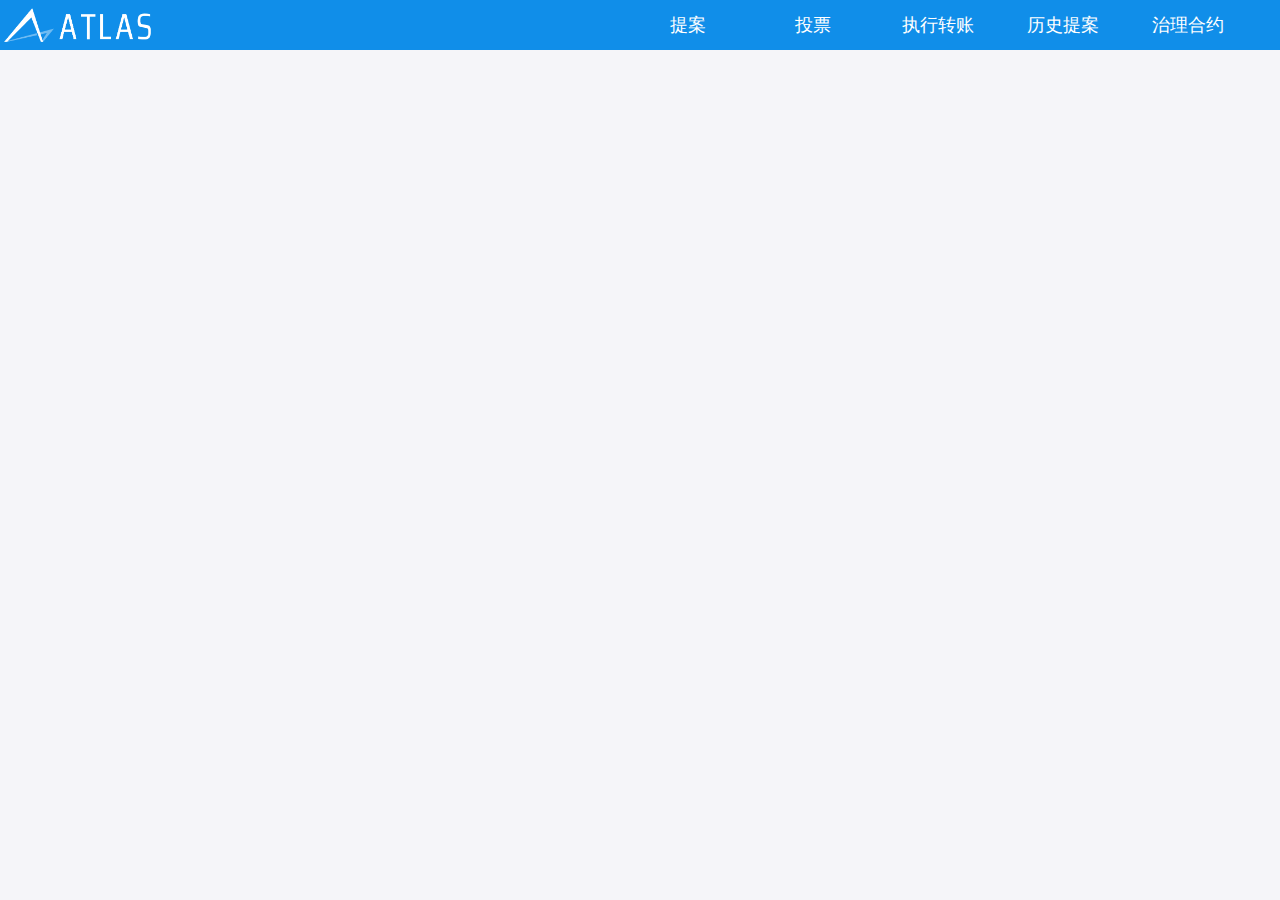
==== governance/index.html @ b4df7dbe "url" ====
<!doctype html><html lang="en"><head><meta charset="utf-8"/><link rel="shortcut icon" href="./favicon.ico"/><meta name="viewport" content="width=device-width,initial-scale=1"/><meta name="theme-color" content="#000000"/><meta name="description" content="Web site created using create-react-app"/><link rel="apple-touch-icon" href="logo192.png"/><link rel="manifest" href="./manifest.json"/><title>React App</title><link href="./static/css/2.99531e7f.chunk.css" rel="stylesheet"><link href="./static/css/main.b2a8b7c0.chunk.css" rel="stylesheet"></head><body><noscript>You need to enable JavaScript to run this app.</noscript><div id="root"></div><script>!function(f){function e(e){for(var r,n,t=e[0],o=e[1],u=e[2],l=0,a=[];l<t.length;l++)n=t[l],Object.prototype.hasOwnProperty.call(c,n)&&c[n]&&a.push(c[n][0]),c[n]=0;for(r in o)Object.prototype.hasOwnProperty.call(o,r)&&(f[r]=o[r]);for(s&&s(e);a.length;)a.shift()();return p.push.apply(p,u||[]),i()}function i(){for(var e,r=0;r<p.length;r++){for(var n=p[r],t=!0,o=1;o<n.length;o++){var u=n[o];0!==c[u]&&(t=!1)}t&&(p.splice(r--,1),e=l(l.s=n[0]))}return e}var n={},c={1:0},p=[];function l(e){if(n[e])return n[e].exports;var r=n[e]={i:e,l:!1,exports:{}};return f[e].call(r.exports,r,r.exports,l),r.l=!0,r.exports}l.m=f,l.c=n,l.d=function(e,r,n){l.o(e,r)||Object.defineProperty(e,r,{enumerable:!0,get:n})},l.r=function(e){"undefined"!=typeof Symbol&&Symbol.toStringTag&&Object.defineProperty(e,Symbol.toStringTag,{value:"Module"}),Object.defineProperty(e,"__esModule",{value:!0})},l.t=function(r,e){if(1&e&&(r=l(r)),8&e)return r;if(4&e&&"object"==typeof r&&r&&r.__esModule)return r;var n=Object.create(null);if(l.r(n),Object.defineProperty(n,"default",{enumerable:!0,value:r}),2&e&&"string"!=typeof r)for(var t in r)l.d(n,t,function(e){return r[e]}.bind(null,t));return n},l.n=function(e){var r=e&&e.__esModule?function(){return e.default}:function(){return e};return l.d(r,"a",r),r},l.o=function(e,r){return Object.prototype.hasOwnProperty.call(e,r)},l.p="./";var r=window.webpackJsonpgovernance=window.webpackJsonpgovernance||[],t=r.push.bind(r);r.push=e,r=r.slice();for(var o=0;o<r.length;o++)e(r[o]);var s=t;i()}([])</script><script src="./static/js/2.18b69b4b.chunk.js"></script><script src="./static/js/main.002629f0.chunk.js"></script></body></html>
---- governance/static/css/2.99531e7f.chunk.css ----
/*! normalize.css v7.0.0 | MIT License | github.com/necolas/normalize.css */html{line-height:1.15;-ms-text-size-adjust:100%;-webkit-text-size-adjust:100%}body{margin:0}article,aside,footer,header,nav,section{display:block}h1{font-size:2em;margin:.67em 0}figcaption,figure,main{display:block}figure{margin:1em 40px}hr{box-sizing:content-box;height:0;overflow:visible}pre{font-family:monospace,monospace;font-size:1em}a{background-color:transparent;-webkit-text-decoration-skip:objects}abbr[title]{border-bottom:none;text-decoration:underline;-webkit-text-decoration:underline dotted;text-decoration:underline dotted}b,strong{font-weight:inherit;font-weight:bolder}code,kbd,samp{font-family:monospace,monospace;font-size:1em}dfn{font-style:italic}mark{background-color:#ff0;color:#000}small{font-size:80%}sub,sup{font-size:75%;line-height:0;position:relative;vertical-align:baseline}sub{bottom:-.25em}sup{top:-.5em}audio,video{display:inline-block}audio:not([controls]){display:none;height:0}img{border-style:none}svg:not(:root){overflow:hidden}button,input,optgroup,select,textarea{font-family:sans-serif;font-size:100%;line-height:1.15;margin:0}button,input{overflow:visible}button,select{text-transform:none}[type=reset],[type=submit],button,html [type=button]{-webkit-appearance:button}[type=button]::-moz-focus-inner,[type=reset]::-moz-focus-inner,[type=submit]::-moz-focus-inner,button::-moz-focus-inner{border-style:none;padding:0}[type=button]:-moz-focusring,[type=reset]:-moz-focusring,[type=submit]:-moz-focusring,button:-moz-focusring{outline:1px dotted ButtonText}fieldset{padding:.35em .75em .625em}legend{box-sizing:border-box;color:inherit;display:table;max-width:100%;padding:0;white-space:normal}progress{display:inline-block;vertical-align:baseline}textarea{overflow:auto}[type=checkbox],[type=radio]{box-sizing:border-box;padding:0}[type=number]::-webkit-inner-spin-button,[type=number]::-webkit-outer-spin-button{height:auto}[type=search]{-webkit-appearance:textfield;outline-offset:-2px}[type=search]::-webkit-search-cancel-button,[type=search]::-webkit-search-decoration{-webkit-appearance:none}::-webkit-file-upload-button{-webkit-appearance:button;font:inherit}details,menu{display:block}summary{display:list-item}canvas{display:inline-block}[hidden],template{display:none}.am-fade-appear,.am-fade-enter{opacity:0}.am-fade-appear,.am-fade-enter,.am-fade-leave{-webkit-animation-duration:.2s;animation-duration:.2s;-webkit-animation-fill-mode:both;animation-fill-mode:both;-webkit-animation-timing-function:cubic-bezier(.55,0,.55,.2);animation-timing-function:cubic-bezier(.55,0,.55,.2);-webkit-animation-play-state:paused;animation-play-state:paused}.am-fade-appear.am-fade-appear-active,.am-fade-enter.am-fade-enter-active{-webkit-animation-name:amFadeIn;animation-name:amFadeIn;-webkit-animation-play-state:running;animation-play-state:running}.am-fade-leave.am-fade-leave-active{-webkit-animation-name:amFadeOut;animation-name:amFadeOut;-webkit-animation-play-state:running;animation-play-state:running}@-webkit-keyframes amFadeIn{0%{opacity:0}to{opacity:1}}@keyframes amFadeIn{0%{opacity:0}to{opacity:1}}@-webkit-keyframes amFadeOut{0%{opacity:1}to{opacity:0}}@keyframes amFadeOut{0%{opacity:1}to{opacity:0}}.am-slide-up-appear,.am-slide-up-enter{-webkit-transform:translateY(100%);transform:translateY(100%)}.am-slide-up-appear,.am-slide-up-enter,.am-slide-up-leave{-webkit-animation-duration:.2s;animation-duration:.2s;-webkit-animation-fill-mode:both;animation-fill-mode:both;-webkit-animation-timing-function:cubic-bezier(.55,0,.55,.2);animation-timing-function:cubic-bezier(.55,0,.55,.2);-webkit-animation-play-state:paused;animation-play-state:paused}.am-slide-up-appear.am-slide-up-appear-active,.am-slide-up-enter.am-slide-up-enter-active{-webkit-animation-name:amSlideUpIn;animation-name:amSlideUpIn;-webkit-animation-play-state:running;animation-play-state:running}.am-slide-up-leave.am-slide-up-leave-active{-webkit-animation-name:amSlideUpOut;animation-name:amSlideUpOut;-webkit-animation-play-state:running;animation-play-state:running}@-webkit-keyframes amSlideUpIn{0%{-webkit-transform:translateY(100%);transform:translateY(100%)}to{-webkit-transform:translate(0);transform:translate(0)}}@keyframes amSlideUpIn{0%{-webkit-transform:translateY(100%);transform:translateY(100%)}to{-webkit-transform:translate(0);transform:translate(0)}}@-webkit-keyframes amSlideUpOut{0%{-webkit-transform:translate(0);transform:translate(0)}to{-webkit-transform:translateY(100%);transform:translateY(100%)}}@keyframes amSlideUpOut{0%{-webkit-transform:translate(0);transform:translate(0)}to{-webkit-transform:translateY(100%);transform:translateY(100%)}}.am.am-zoom-enter,.am.am-zoom-leave{display:block}.am-zoom-appear,.am-zoom-enter{opacity:0;-webkit-animation-duration:.2s;animation-duration:.2s;-webkit-animation-fill-mode:both;animation-fill-mode:both;-webkit-animation-timing-function:cubic-bezier(.55,0,.55,.2);animation-timing-function:cubic-bezier(.55,0,.55,.2);-webkit-animation-timing-function:cubic-bezier(.18,.89,.32,1.28);animation-timing-function:cubic-bezier(.18,.89,.32,1.28);-webkit-animation-play-state:paused;animation-play-state:paused}.am-zoom-leave{-webkit-animation-duration:.2s;animation-duration:.2s;-webkit-animation-fill-mode:both;animation-fill-mode:both;-webkit-animation-timing-function:cubic-bezier(.55,0,.55,.2);animation-timing-function:cubic-bezier(.55,0,.55,.2);-webkit-animation-timing-function:cubic-bezier(.6,-.3,.74,.05);animation-timing-function:cubic-bezier(.6,-.3,.74,.05);-webkit-animation-play-state:paused;animation-play-state:paused}.am-zoom-appear.am-zoom-appear-active,.am-zoom-enter.am-zoom-enter-active{-webkit-animation-name:amZoomIn;animation-name:amZoomIn;-webkit-animation-play-state:running;animation-play-state:running}.am-zoom-leave.am-zoom-leave-active{-webkit-animation-name:amZoomOut;animation-name:amZoomOut;-webkit-animation-play-state:running;animation-play-state:running}@-webkit-keyframes amZoomIn{0%{opacity:0;-webkit-transform-origin:50% 50%;transform-origin:50% 50%;-webkit-transform:scale(0);transform:scale(0)}to{opacity:1;-webkit-transform-origin:50% 50%;transform-origin:50% 50%;-webkit-transform:scale(1);transform:scale(1)}}@keyframes amZoomIn{0%{opacity:0;-webkit-transform-origin:50% 50%;transform-origin:50% 50%;-webkit-transform:scale(0);transform:scale(0)}to{opacity:1;-webkit-transform-origin:50% 50%;transform-origin:50% 50%;-webkit-transform:scale(1);transform:scale(1)}}@-webkit-keyframes amZoomOut{0%{opacity:1;-webkit-transform-origin:50% 50%;transform-origin:50% 50%;-webkit-transform:scale(1);transform:scale(1)}to{opacity:0;-webkit-transform-origin:50% 50%;transform-origin:50% 50%;-webkit-transform:scale(0);transform:scale(0)}}@keyframes amZoomOut{0%{opacity:1;-webkit-transform-origin:50% 50%;transform-origin:50% 50%;-webkit-transform:scale(1);transform:scale(1)}to{opacity:0;-webkit-transform-origin:50% 50%;transform-origin:50% 50%;-webkit-transform:scale(0);transform:scale(0)}}.am-slide-down-appear,.am-slide-down-enter{-webkit-transform:translateY(-100%);transform:translateY(-100%)}.am-slide-down-appear,.am-slide-down-enter,.am-slide-down-leave{-webkit-animation-duration:.2s;animation-duration:.2s;-webkit-animation-fill-mode:both;animation-fill-mode:both;-webkit-animation-timing-function:cubic-bezier(.55,0,.55,.2);animation-timing-function:cubic-bezier(.55,0,.55,.2);-webkit-animation-play-state:paused;animation-play-state:paused}.am-slide-down-appear.am-slide-down-appear-active,.am-slide-down-enter.am-slide-down-enter-active{-webkit-animation-name:amSlideDownIn;animation-name:amSlideDownIn;-webkit-animation-play-state:running;animation-play-state:running}.am-slide-down-leave.am-slide-down-leave-active{-webkit-animation-name:amSlideDownOut;animation-name:amSlideDownOut;-webkit-animation-play-state:running;animation-play-state:running}@-webkit-keyframes amSlideDownIn{0%{-webkit-transform:translateY(-100%);transform:translateY(-100%)}to{-webkit-transform:translate(0);transform:translate(0)}}@keyframes amSlideDownIn{0%{-webkit-transform:translateY(-100%);transform:translateY(-100%)}to{-webkit-transform:translate(0);transform:translate(0)}}@-webkit-keyframes amSlideDownOut{0%{-webkit-transform:translate(0);transform:translate(0)}to{-webkit-transform:translateY(-100%);transform:translateY(-100%)}}@keyframes amSlideDownOut{0%{-webkit-transform:translate(0);transform:translate(0)}to{-webkit-transform:translateY(-100%);transform:translateY(-100%)}}*,:after,:before{-webkit-tap-highlight-color:rgba(0,0,0,0)}body{background-color:#f5f5f9;font-size:14px}[contenteditable]{-webkit-user-select:auto!important}:focus,a{outline:none}a{background:transparent;text-decoration:none}.am-list-header{padding:15px 15px 9px;font-size:14px;color:#888;width:100%;box-sizing:border-box}.am-list-footer{padding:9px 15px 15px;font-size:14px;color:#888}.am-list-body{position:relative;background-color:#fff;border-top:1px solid #ddd;border-bottom:1px solid #ddd}@media (-webkit-min-device-pixel-ratio:2),(min-resolution:2dppx){html:not([data-scale]) .am-list-body{border-top:none}html:not([data-scale]) .am-list-body:before{content:"";position:absolute;background-color:#ddd;display:block;z-index:1;top:0;right:auto;bottom:auto;left:0;width:100%;height:1PX;-webkit-transform-origin:50% 50%;transform-origin:50% 50%;-webkit-transform:scaleY(.5);transform:scaleY(.5)}}@media (-webkit-min-device-pixel-ratio:2) and (-webkit-min-device-pixel-ratio:3),(min-resolution:2dppx) and (min-resolution:3dppx){html:not([data-scale]) .am-list-body:before{-webkit-transform:scaleY(.33);transform:scaleY(.33)}}@media (-webkit-min-device-pixel-ratio:2),(min-resolution:2dppx){html:not([data-scale]) .am-list-body{border-bottom:none}html:not([data-scale]) .am-list-body:after{content:"";position:absolute;background-color:#ddd;display:block;z-index:1;top:auto;right:auto;bottom:0;left:0;width:100%;height:1PX;-webkit-transform-origin:50% 100%;transform-origin:50% 100%;-webkit-transform:scaleY(.5);transform:scaleY(.5)}}@media (-webkit-min-device-pixel-ratio:2) and (-webkit-min-device-pixel-ratio:3),(min-resolution:2dppx) and (min-resolution:3dppx){html:not([data-scale]) .am-list-body:after{-webkit-transform:scaleY(.33);transform:scaleY(.33)}}.am-list-body div:not(:last-child) .am-list-line{border-bottom:1px solid #ddd}@media (-webkit-min-device-pixel-ratio:2),(min-resolution:2dppx){html:not([data-scale]) .am-list-body div:not(:last-child) .am-list-line{border-bottom:none}html:not([data-scale]) .am-list-body div:not(:last-child) .am-list-line:after{content:"";position:absolute;background-color:#ddd;display:block;z-index:1;top:auto;right:auto;bottom:0;left:0;width:100%;height:1PX;-webkit-transform-origin:50% 100%;transform-origin:50% 100%;-webkit-transform:scaleY(.5);transform:scaleY(.5)}}@media (-webkit-min-device-pixel-ratio:2) and (-webkit-min-device-pixel-ratio:3),(min-resolution:2dppx) and (min-resolution:3dppx){html:not([data-scale]) .am-list-body div:not(:last-child) .am-list-line:after{-webkit-transform:scaleY(.33);transform:scaleY(.33)}}.am-list-item{position:relative;display:flex;padding-left:15px;min-height:44px;background-color:#fff;vertical-align:middle;overflow:hidden;-webkit-transition:background-color .2s;transition:background-color .2s;align-items:center}.am-list-item .am-list-ripple{position:absolute;background:transparent;display:inline-block;overflow:hidden;will-change:box-shadow,transform;-webkit-transition:background-color .2s cubic-bezier(.4,0,.2,1),color .2s cubic-bezier(.4,0,.2,1),-webkit-box-shadow .2s cubic-bezier(.4,0,1,1);-webkit-transition:box-shadow .2s cubic-bezier(.4,0,1,1),background-color .2s cubic-bezier(.4,0,.2,1),color .2s cubic-bezier(.4,0,.2,1);transition:box-shadow .2s cubic-bezier(.4,0,1,1),background-color .2s cubic-bezier(.4,0,.2,1),color .2s cubic-bezier(.4,0,.2,1);outline:none;cursor:pointer;border-radius:100%;-webkit-transform:scale(0);transform:scale(0)}.am-list-item .am-list-ripple.am-list-ripple-animate{background-color:hsla(0,0%,62%,.2);-webkit-animation:ripple 1s linear;animation:ripple 1s linear}.am-list-item.am-list-item-top .am-list-line{align-items:flex-start}.am-list-item.am-list-item-top .am-list-line .am-list-arrow{margin-top:2px}.am-list-item.am-list-item-middle .am-list-line{align-items:center}.am-list-item.am-list-item-bottom .am-list-line{align-items:flex-end}.am-list-item.am-list-item-error .am-list-line .am-list-extra,.am-list-item.am-list-item-error .am-list-line .am-list-extra .am-list-brief{color:#f50}.am-list-item.am-list-item-active{background-color:#ddd}.am-list-item.am-list-item-disabled .am-list-line .am-list-content,.am-list-item.am-list-item-disabled .am-list-line .am-list-extra{color:#bbb}.am-list-item img{width:22px;height:22px;vertical-align:middle}.am-list-item .am-list-thumb:first-child{margin-right:15px}.am-list-item .am-list-thumb:last-child{margin-left:8px}.am-list-item .am-list-line{position:relative;display:flex;flex:1 1;align-self:stretch;padding-right:15px;overflow:hidden}.am-list-item .am-list-line .am-list-content{flex:1 1;color:#000;font-size:17px;text-align:left}.am-list-item .am-list-line .am-list-content,.am-list-item .am-list-line .am-list-extra{line-height:1.5;width:auto;overflow:hidden;text-overflow:ellipsis;white-space:nowrap;padding-top:7px;padding-bottom:7px}.am-list-item .am-list-line .am-list-extra{flex-basis:36%;color:#888;font-size:16px;text-align:right}.am-list-item .am-list-line .am-list-brief,.am-list-item .am-list-line .am-list-title{width:auto;overflow:hidden;text-overflow:ellipsis;white-space:nowrap}.am-list-item .am-list-line .am-list-brief{color:#888;font-size:15px;line-height:1.5;margin-top:6px}.am-list-item .am-list-line .am-list-arrow{display:block;width:15px;height:15px;margin-left:8px;background-image:url("data:image/svg+xml;charset=utf-8,%3Csvg width='16' height='26' xmlns='http://www.w3.org/2000/svg'%3E%3Cpath d='M2 0L0 2l11.5 11L0 24l2 2 14-13z' fill='%23C7C7CC' fill-rule='evenodd'/%3E%3C/svg%3E");background-size:contain;background-repeat:no-repeat;background-position:50% 50%;visibility:hidden}.am-list-item .am-list-line .am-list-arrow-horizontal{visibility:visible}.am-list-item .am-list-line .am-list-arrow-vertical{visibility:visible;-webkit-transform:rotate(90deg);transform:rotate(90deg)}.am-list-item .am-list-line .am-list-arrow-vertical-up{visibility:visible;-webkit-transform:rotate(270deg);transform:rotate(270deg)}.am-list-item .am-list-line-multiple{padding:12.5px 15px 12.5px 0}.am-list-item .am-list-line-multiple .am-list-content,.am-list-item .am-list-line-multiple .am-list-extra{padding-top:0;padding-bottom:0}.am-list-item .am-list-line-wrap .am-list-content,.am-list-item .am-list-line-wrap .am-list-extra{white-space:normal}.am-list-item select{position:relative;display:block;width:100%;height:100%;padding:0;border:0;font-size:17px;-webkit-appearance:none;-moz-appearance:none;appearance:none;background-color:transparent}@-webkit-keyframes ripple{to{opacity:0;-webkit-transform:scale(2.5);transform:scale(2.5)}}@keyframes ripple{to{opacity:0;-webkit-transform:scale(2.5);transform:scale(2.5)}}.am-list-item .am-input-control .fake-input-container{height:30px;line-height:30px;position:relative}.am-list-item .am-input-control .fake-input-container .fake-input{position:absolute;top:0;left:0;width:100%;height:100%;margin-right:5px;-webkit-text-decoration:rtl;text-decoration:rtl;text-align:right;color:#000;font-size:17px;overflow:hidden;text-overflow:ellipsis;white-space:nowrap}.am-list-item .am-input-control .fake-input-container .fake-input.fake-input-disabled{color:#bbb}.am-list-item .am-input-control .fake-input-container .fake-input.focus{-webkit-transition:color .2s;transition:color .2s}.am-list-item .am-input-control .fake-input-container .fake-input.focus:after{content:"";position:absolute;right:0;top:10%;height:80%;border-right:1.5px solid #108ee9;-webkit-animation:keyboard-cursor 1s step-start infinite;animation:keyboard-cursor 1s step-start infinite}.am-list-item .am-input-control .fake-input-container .fake-input-placeholder{position:absolute;top:0;left:0;width:100%;height:100%;color:#bbb;text-align:right}.am-list-item .am-input-control .fake-input-container-left .fake-input{text-align:left}.am-list-item .am-input-control .fake-input-container-left .fake-input.focus:after{position:relative}.am-list-item .am-input-control .fake-input-container-left .fake-input-placeholder{text-align:left}.am-number-keyboard-wrapper{position:fixed;bottom:0;left:0;right:0;width:100%;z-index:10000;font-family:PingFang SC;background-color:#f6f6f7;-webkit-transition-duration:.2s;transition-duration:.2s;-webkit-transition-property:-webkit-transform display;transition-property:-webkit-transform display;transition-property:transform display;transition-property:transform display,-webkit-transform display;-webkit-transform:translateZ(0);transform:translateZ(0);padding-bottom:env(safe-area-inset-bottom)}.am-number-keyboard-wrapper.am-number-keyboard-wrapper-hide{bottom:-500px}.am-number-keyboard-wrapper table{width:100%;padding:0;margin:0;border-collapse:collapse;border-top:1px solid #ddd}@media (-webkit-min-device-pixel-ratio:2),(min-resolution:2dppx){html:not([data-scale]) .am-number-keyboard-wrapper table{border-top:none}html:not([data-scale]) .am-number-keyboard-wrapper table:before{content:"";position:absolute;background-color:#ddd;display:block;z-index:1;top:0;right:auto;bottom:auto;left:0;width:100%;height:1PX;-webkit-transform-origin:50% 50%;transform-origin:50% 50%;-webkit-transform:scaleY(.5);transform:scaleY(.5)}}@media (-webkit-min-device-pixel-ratio:2) and (-webkit-min-device-pixel-ratio:3),(min-resolution:2dppx) and (min-resolution:3dppx){html:not([data-scale]) .am-number-keyboard-wrapper table:before{-webkit-transform:scaleY(.33);transform:scaleY(.33)}}.am-number-keyboard-wrapper table tr{width:100%;padding:0;margin:0}.am-number-keyboard-wrapper table tr .am-number-keyboard-item{width:25%;padding:0;margin:0;height:50px;text-align:center;font-size:25.5px;color:#2a2b2c;position:relative}.am-number-keyboard-wrapper table tr .am-number-keyboard-item:not(.keyboard-confirm){border-left:1px solid #ddd;border-bottom:1px solid #ddd}@media (-webkit-min-device-pixel-ratio:2),(min-resolution:2dppx){html:not([data-scale]) .am-number-keyboard-wrapper table tr .am-number-keyboard-item:not(.keyboard-confirm){border-left:none}html:not([data-scale]) .am-number-keyboard-wrapper table tr .am-number-keyboard-item:not(.keyboard-confirm):before{content:"";position:absolute;background-color:#ddd;display:block;z-index:1;top:0;right:auto;bottom:auto;left:0;width:1PX;height:100%;-webkit-transform-origin:100% 50%;transform-origin:100% 50%;-webkit-transform:scaleX(.5);transform:scaleX(.5)}}@media (-webkit-min-device-pixel-ratio:2) and (-webkit-min-device-pixel-ratio:3),(min-resolution:2dppx) and (min-resolution:3dppx){html:not([data-scale]) .am-number-keyboard-wrapper table tr .am-number-keyboard-item:not(.keyboard-confirm):before{-webkit-transform:scaleX(.33);transform:scaleX(.33)}}@media (-webkit-min-device-pixel-ratio:2),(min-resolution:2dppx){html:not([data-scale]) .am-number-keyboard-wrapper table tr .am-number-keyboard-item:not(.keyboard-confirm){border-bottom:none}html:not([data-scale]) .am-number-keyboard-wrapper table tr .am-number-keyboard-item:not(.keyboard-confirm):after{content:"";position:absolute;background-color:#ddd;display:block;z-index:1;top:auto;right:auto;bottom:0;left:0;width:100%;height:1PX;-webkit-transform-origin:50% 100%;transform-origin:50% 100%;-webkit-transform:scaleY(.5);transform:scaleY(.5)}}@media (-webkit-min-device-pixel-ratio:2) and (-webkit-min-device-pixel-ratio:3),(min-resolution:2dppx) and (min-resolution:3dppx){html:not([data-scale]) .am-number-keyboard-wrapper table tr .am-number-keyboard-item:not(.keyboard-confirm):after{-webkit-transform:scaleY(.33);transform:scaleY(.33)}}.am-number-keyboard-wrapper table tr .am-number-keyboard-item.am-number-keyboard-item-active{background-color:#ddd}.am-number-keyboard-wrapper table tr .am-number-keyboard-item.keyboard-confirm{color:#fff;font-size:21px;background-color:#108ee9;border-bottom:1px solid #ddd}@media (-webkit-min-device-pixel-ratio:2),(min-resolution:2dppx){html:not([data-scale]) .am-number-keyboard-wrapper table tr .am-number-keyboard-item.keyboard-confirm{border-bottom:none}html:not([data-scale]) .am-number-keyboard-wrapper table tr .am-number-keyboard-item.keyboard-confirm:after{content:"";position:absolute;background-color:#ddd;display:block;z-index:1;top:auto;right:auto;bottom:0;left:0;width:100%;height:1PX;-webkit-transform-origin:50% 100%;transform-origin:50% 100%;-webkit-transform:scaleY(.5);transform:scaleY(.5)}}@media (-webkit-min-device-pixel-ratio:2) and (-webkit-min-device-pixel-ratio:3),(min-resolution:2dppx) and (min-resolution:3dppx){html:not([data-scale]) .am-number-keyboard-wrapper table tr .am-number-keyboard-item.keyboard-confirm:after{-webkit-transform:scaleY(.33);transform:scaleY(.33)}}.am-number-keyboard-wrapper table tr .am-number-keyboard-item.keyboard-confirm.am-number-keyboard-item-active{background-color:#0e80d2}.am-number-keyboard-wrapper table tr .am-number-keyboard-item.keyboard-confirm.am-number-keyboard-item-disabled{background-color:#0e80d2;color:hsla(0,0%,100%,.45)}.am-number-keyboard-wrapper table tr .am-number-keyboard-item.keyboard-delete{background-image:url("data:image/svg+xml;charset=utf-8,%3Csvg version='1' xmlns='http://www.w3.org/2000/svg' width='204' height='148' viewBox='0 0 153 111'%3E%3Cpath d='M46.9 4.7c-2.5 2.6-14.1 15.5-25.8 28.6L-.1 57l25.6 27 25.7 27.1 47.4-.3 47.4-.3 3.2-3.3 3.3-3.2V7l-3.3-3.2L146 .5 98.7.2 51.5-.1l-4.6 4.8zm97.9 3.5c1.7 1.7 1.7 92.9 0 94.6-.9.9-12.6 1.2-46.3 1.2H53.4L31.2 80.4 9 56.9l5.1-5.7c2.8-3.1 12.8-14.4 22.2-24.9L53.5 7h45c33.8 0 45.4.3 46.3 1.2z'/%3E%3Cpath d='M69.5 31c-1.9 2.1-1.7 2.2 9.3 13.3L90 55.5 78.8 66.7 67.5 78l2.3 2.2 2.2 2.3 11.3-11.3L94.5 60l11.2 11.2L117 82.5l2.2-2.3 2.3-2.2-11.3-11.3L99 55.5l11.2-11.2L121.5 33l-2.3-2.2-2.2-2.3-11.3 11.3L94.5 51l-11-11c-6-6-11.2-11-11.6-11-.3 0-1.4.9-2.4 2z'/%3E%3C/svg%3E");background-size:25.5px 18.5px;background-position:50% 50%;background-repeat:no-repeat}.am-number-keyboard-wrapper table tr .am-number-keyboard-item.keyboard-hide{background-image:url("data:image/svg+xml;charset=utf-8,%3Csvg version='1' xmlns='http://www.w3.org/2000/svg' width='260' height='188' viewBox='0 0 195 141'%3E%3Cpath d='M0 57v57h195V0H0v57zm183 0v45H12V12h171v45z'/%3E%3Cpath d='M21 31.5V39h15V24H21v7.5zm27 0V39h15V24H48v7.5zm27 0V39h15V24H75v7.5zm27 0V39h15V24h-15v7.5zm27 0V39h15V24h-15v7.5zm27 0V39h15V24h-15v7.5zm-120 24V63h15V48H36v7.5zm27 0V63h15V48H63v7.5zm27 0V63h15V48H90v7.5zm27 0V63h15V48h-15v7.5zm27 0V63h15V48h-15v7.5zm-117 24V87h15V72H27v7.5zm21 0V87h96V72H48v7.5zm102 0V87h15V72h-15v7.5zm-69 45c0 .8.7 1.5 1.5 1.5s1.5.7 1.5 1.5.7 1.5 1.5 1.5 1.5.7 1.5 1.5.7 1.5 1.5 1.5 1.5.7 1.5 1.5.7 1.5 1.5 1.5 1.5.7 1.5 1.5.7 1.5 1.5 1.5 1.5.7 1.5 1.5.7 1.5 1.5 1.5 1.5-.7 1.5-1.5.7-1.5 1.5-1.5 1.5-.7 1.5-1.5.7-1.5 1.5-1.5 1.5-.7 1.5-1.5.7-1.5 1.5-1.5 1.5-.7 1.5-1.5.7-1.5 1.5-1.5 1.5-.7 1.5-1.5.7-1.5 1.5-1.5 1.5-.7 1.5-1.5c0-1.3-2.5-1.5-16.5-1.5s-16.5.2-16.5 1.5z'/%3E%3C/svg%3E");background-size:32.5px 23.5px;background-position:50% 50%;background-repeat:no-repeat}.am-number-keyboard-wrapper table tr .am-number-keyboard-item-disabled{color:#bbb}@-webkit-keyframes keyboard-cursor{0%{opacity:1}50%{opacity:0}to{opacity:1}}@keyframes keyboard-cursor{0%{opacity:1}50%{opacity:0}to{opacity:1}}.am-list-item.am-input-item{height:44px;padding-left:15px}.am-list-item:not(:last-child) .am-list-line{border-bottom:1px solid #ddd}@media (-webkit-min-device-pixel-ratio:2),(min-resolution:2dppx){html:not([data-scale]) .am-list-item:not(:last-child) .am-list-line{border-bottom:none}html:not([data-scale]) .am-list-item:not(:last-child) .am-list-line:after{content:"";position:absolute;background-color:#ddd;display:block;z-index:1;top:auto;right:auto;bottom:0;left:0;width:100%;height:1PX;-webkit-transform-origin:50% 100%;transform-origin:50% 100%;-webkit-transform:scaleY(.5);transform:scaleY(.5)}}@media (-webkit-min-device-pixel-ratio:2) and (-webkit-min-device-pixel-ratio:3),(min-resolution:2dppx) and (min-resolution:3dppx){html:not([data-scale]) .am-list-item:not(:last-child) .am-list-line:after{-webkit-transform:scaleY(.33);transform:scaleY(.33)}}.am-list-item .am-input-label{color:#000;font-size:17px;margin-left:0;margin-right:5px;text-align:left;white-space:nowrap;overflow:hidden;padding:2px 0}.am-list-item .am-input-label.am-input-label-2{width:34px}.am-list-item .am-input-label.am-input-label-3{width:51px}.am-list-item .am-input-label.am-input-label-4{width:68px}.am-list-item .am-input-label.am-input-label-5{width:85px}.am-list-item .am-input-label.am-input-label-6{width:102px}.am-list-item .am-input-label.am-input-label-7{width:119px}.am-list-item .am-input-control{font-size:17px;flex:1 1}.am-list-item .am-input-control input{color:#000;font-size:17px;-webkit-appearance:none;-moz-appearance:none;appearance:none;width:100%;padding:2px 0;border:0;background-color:transparent;line-height:1;box-sizing:border-box}.am-list-item .am-input-control input::-webkit-input-placeholder{color:#bbb;line-height:1.2}.am-list-item .am-input-control input::-moz-placeholder{color:#bbb;line-height:1.2}.am-list-item .am-input-control input::-ms-input-placeholder{color:#bbb;line-height:1.2}.am-list-item .am-input-control input:-ms-input-placeholder{color:#bbb;line-height:1.2}.am-list-item .am-input-control input::placeholder{color:#bbb;line-height:1.2}.am-list-item .am-input-control input:disabled{color:#bbb;background-color:#fff}.am-list-item .am-input-clear{display:none;width:21px;height:21px;border-radius:50%;overflow:hidden;font-style:normal;color:#fff;background-color:#ccc;background-repeat:no-repeat;background-image:url("data:image/svg+xml;charset=utf-8,%3Csvg fill='%23fff' viewBox='0 0 30 30' xmlns='http://www.w3.org/2000/svg'%3E%3Cpath d='M19 6.41L17.59 5 12 10.59 6.41 5 5 6.41 10.59 12 5 17.59 6.41 19 12 13.41 17.59 19 19 17.59 13.41 12z'/%3E%3Cpath d='M0 0h24v24H0z' fill='none'/%3E%3C/svg%3E");background-size:21px auto;background-position:2px 2px}.am-list-item .am-input-clear-active{background-color:#108ee9}.am-list-item.am-input-focus .am-input-clear{display:block}.am-list-item .am-input-extra{flex:initial;min-width:0;max-height:21px;overflow:hidden;padding-right:0;line-height:1;color:#888;font-size:15px;margin-left:5px}.am-list-item.am-input-error .am-input-control input{color:#f50}.am-list-item.am-input-error .am-input-error-extra{height:21px;width:21px;margin-left:6px;background-image:url("data:image/svg+xml;charset=utf-8,%3Csvg width='18' height='18' xmlns='http://www.w3.org/2000/svg'%3E%3Cpath d='M9 1.266a7.69 7.69 0 015.469 2.264c.71.71 1.269 1.538 1.657 2.459.404.954.608 1.967.608 3.011a7.69 7.69 0 01-2.264 5.469 7.694 7.694 0 01-2.459 1.657A7.675 7.675 0 019 16.734a7.69 7.69 0 01-5.469-2.264 7.694 7.694 0 01-1.657-2.459A7.675 7.675 0 011.266 9 7.69 7.69 0 013.53 3.531a7.694 7.694 0 012.459-1.657A7.675 7.675 0 019 1.266zM9 0a9 9 0 00-9 9 9 9 0 009 9 9 9 0 009-9 9 9 0 00-9-9zm0 11.25a.703.703 0 01-.703-.703V4.06a.703.703 0 111.406 0v6.486A.703.703 0 019 11.25zm-.791 1.916a.791.791 0 111.582 0 .791.791 0 01-1.582 0z' fill='%23F50' fill-rule='evenodd'/%3E%3C/svg%3E");background-size:21px auto}.am-list-item.am-input-disabled .am-input-label{color:#bbb}.sr-only{position:absolute;width:1px;height:1px;padding:0;margin:-1px;overflow:hidden;clip:rect(0,0,0,0);white-space:nowrap;border:0}.am-icon{fill:currentColor;background-size:cover;width:22px;height:22px}.am-icon-xxs{width:15px;height:15px}.am-icon-xs{width:18px;height:18px}.am-icon-sm{width:21px;height:21px}.am-icon-md{width:22px;height:22px}.am-icon-lg{width:36px;height:36px}.am-icon-loading{-webkit-animation:cirle-anim 1s linear infinite;animation:cirle-anim 1s linear infinite}@-webkit-keyframes cirle-anim{to{-webkit-transform:rotate(1turn);transform:rotate(1turn)}}@keyframes cirle-anim{to{-webkit-transform:rotate(1turn);transform:rotate(1turn)}}.am-toast{position:fixed;width:100%;z-index:1999;font-size:14px;text-align:center}.am-toast>span{max-width:50%}.am-toast.am-toast-mask{height:100%;display:flex;justify-content:center;align-items:center;left:0;top:0}.am-toast.am-toast-mask,.am-toast.am-toast-nomask{-webkit-transform:translateZ(1px);transform:translateZ(1px)}.am-toast.am-toast-nomask{position:fixed;max-width:50%;width:auto;left:50%;top:50%}.am-toast.am-toast-nomask .am-toast-notice{-webkit-transform:translateX(-50%) translateY(-50%);transform:translateX(-50%) translateY(-50%)}.am-toast-notice-content .am-toast-text{min-width:60px;border-radius:3px;color:#fff;background-color:rgba(58,58,58,.9);line-height:1.5;padding:9px 15px}.am-toast-notice-content .am-toast-text.am-toast-text-icon{border-radius:5px;padding:15px}.am-toast-notice-content .am-toast-text.am-toast-text-icon .am-toast-text-info{margin-top:6px}
/*# sourceMappingURL=2.99531e7f.chunk.css.map */
---- governance/static/css/main.b2a8b7c0.chunk.css ----
body{margin:0;font-family:-apple-system,BlinkMacSystemFont,Segoe UI,Roboto,Oxygen,Ubuntu,Cantarell,Fira Sans,Droid Sans,Helvetica Neue,sans-serif;-webkit-font-smoothing:antialiased;-moz-osx-font-smoothing:grayscale}code{font-family:source-code-pro,Menlo,Monaco,Consolas,Courier New,monospace}.style_container__n9ZJU{width:100%;height:auto;display:flex;flex-direction:row;justify-content:center;background-color:#108ee9}.style_leftContainer__mXr4G{width:50%;height:auto}.style_rightContainer__d6sMu{width:50%;height:auto;display:flex;justify-content:flex-end;padding-right:30px}.style_topButton__1KMHv{color:#fff;background-color:#108ee9;font-size:18px;text-align:center;width:100%;height:50px;border:1px #108ee9;text-decoration:none}.style_container__2hacf{padding-left:10%;padding-right:10%;padding-top:20px}.style_inputContainer__hi5oX{margin-top:20px}.style_txContainer__m2C1N{margin-top:30px;border:1px solid grey;height:200px;width:50%;word-wrap:break-word;padding:10px}.style_proposalInput__1vd4H{height:40px;background:transparent!important;border-bottom:2px solid #a9a9a9;min-width:20px;width:50%}.style_proposalInput__1vd4H input{height:38px;width:100%}.style_inputName__3Qq_9{font-size:25px;margin-right:10px;width:200px}.style_genButton__1QqyK{margin-top:10px;background-color:#108ee9;color:#fff;height:40px;width:200px;font-size:18px;align-items:center}.style_box__dzq78{display:inline-block;width:200px;height:200px;border:1px solid;border-radius:3px;font-size:30px;color:hsla(0,0%,78.4%,.5);padding:1em;margin-bottom:.25em;vertical-align:top;-webkit-transition:color .3s,border .3s;transition:color .3s,border .3s}.style_box__dzq78:hover{color:#d60b52;font-size:0;padding:0;border-width:3px;line-height:200px}.style_box__dzq78:hover [class*=loader-]{font-size:70px;line-height:200px}[class*=loader-]{display:inline-block;width:1em;height:1em;color:inherit;vertical-align:middle;pointer-events:none}.style_loader-01__1N6qy{border:.2em dotted;border-radius:50%;-webkit-animation:1s,local(loader-01) linear;animation:1s,local(loader-01) linear}@-webkit-keyframes style_loader-01__1N6qy{0%{-webkit-transform:rotate(0deg);transform:rotate(0deg)}to{-webkit-transform:rotate(1turn);transform:rotate(1turn)}}@keyframes style_loader-01__1N6qy{0%{-webkit-transform:rotate(0deg);transform:rotate(0deg)}to{-webkit-transform:rotate(1turn);transform:rotate(1turn)}}.style_container__1dw1C{padding-left:10%;padding-right:10%;padding-top:20px}.style_cellContainer__2daYW{border:1px solid #282c34;border-radius:10px;display:flex;flex-direction:row;height:auto;margin-top:5px}.style_indexContainer__3lD7A{text-align:center;line-height:150px;height:150px;width:10%;background-color:#108ee9;border-radius:10px;color:#fff}.style_middleContainer__3YCwe{height:80px;width:80%;padding:5px}.style_rightContainer__2idDS{text-align:center;line-height:150px;height:150px;width:10%;background-color:#f5f5f9;border-radius:10px;border-left:1px solid #282c34}.style_textSpan__259hl,.style_textSpanBold__XTL3t{margin-left:10px;word-break:normal;word-wrap:break-word;display:inline-block;white-space:pre-wrap}.style_textSpanBold__XTL3t{font-weight:700}.style_container__vMP_3{padding-left:10%;padding-right:10%;padding-top:20px}.style_cellContainer__2XE2t{border:1px solid #282c34;border-radius:10px;display:flex;flex-direction:row;height:auto;margin-top:5px}.style_indexContainer__2WUh2{text-align:center;line-height:150px;height:150px;width:10%;background-color:#108ee9;border-radius:10px;color:#fff}.style_middleContainer__1pVDp{height:80px;width:80%;padding:5px}.style_rightContainer__CANtl{text-align:center;line-height:150px;height:150px;width:10%;background-color:#f5f5f9;border-radius:10px;border-left:1px solid #282c34}.style_textSpan__3NQVf,.style_textSpanBold__36yJE{margin-left:10px;word-break:normal;word-wrap:break-word;display:inline-block;white-space:pre-wrap}.style_textSpanBold__36yJE{font-weight:700}.style_declineButton__2qX5n{background-color:red}.style_agreeButton__TumXy,.style_declineButton__2qX5n{margin-top:10px;margin-right:10px;border-radius:5px;color:#fff;height:40px;width:200px;font-size:16px;align-items:center}.style_agreeButton__TumXy{background-color:#108ee9}.style_txContainer__dG5T_{margin-top:30px;border:1px solid grey;height:200px;width:50%;word-wrap:break-word;padding:10px}.style_container__3TUf4{padding-left:10%;padding-right:10%;padding-top:20px}.style_inputContainer__E24tl{margin-top:20px}.style_txContainer__18tvb{margin-top:0;border:1px solid grey;height:500px;width:80%;word-wrap:break-word;padding:10px}.style_proposalInput__1S8Z1{height:40px;background:transparent!important;border-bottom:2px solid #a9a9a9;min-width:20px;width:50%}.style_proposalInput__1S8Z1 input{height:38px;width:100%}.style_inputName__1gTzc{font-size:25px;margin-right:10px;width:200px}.style_genButton__2RZjo{margin-top:10px;background-color:#108ee9;color:#fff;height:40px;width:200px;font-size:18px;align-items:center}.style_container__1YADF{padding-left:10%;padding-right:10%;padding-top:20px}.style_cellContainer__3OomX{border:1px solid #282c34;border-radius:10px;display:flex;flex-direction:row;height:auto;margin-top:5px}.style_indexContainer__w8A03{text-align:center;line-height:150px;height:150px;width:10%;background-color:#108ee9;border-radius:10px;color:#fff}.style_middleContainer__14TTZ{height:80px;width:80%;padding:5px}.style_rightContainer__2XKW4{text-align:center;line-height:150px;height:150px;width:10%;background-color:#f5f5f9;border-radius:10px;border-left:1px solid #282c34}.style_textSpan__1yd5i,.style_textSpanBold__27p4g{margin-left:10px;word-break:normal;word-wrap:break-word;display:inline-block;white-space:pre-wrap}.style_textSpanBold__27p4g{font-weight:700}.am-list-item{background-color:#f5f5f9;padding-left:0}.style_declineButton__iR1Ts{background-color:red}.style_agreeButton__2bglx,.style_declineButton__iR1Ts{margin-top:10px;margin-right:10px;border-radius:5px;color:#fff;height:40px;width:200px;font-size:16px;align-items:center}.style_agreeButton__2bglx{background-color:#108ee9}.style_txContainer__252hl{margin-top:30px;border:1px solid grey;height:200px;width:50%;word-wrap:break-word;padding:10px}
/*# sourceMappingURL=main.b2a8b7c0.chunk.css.map */
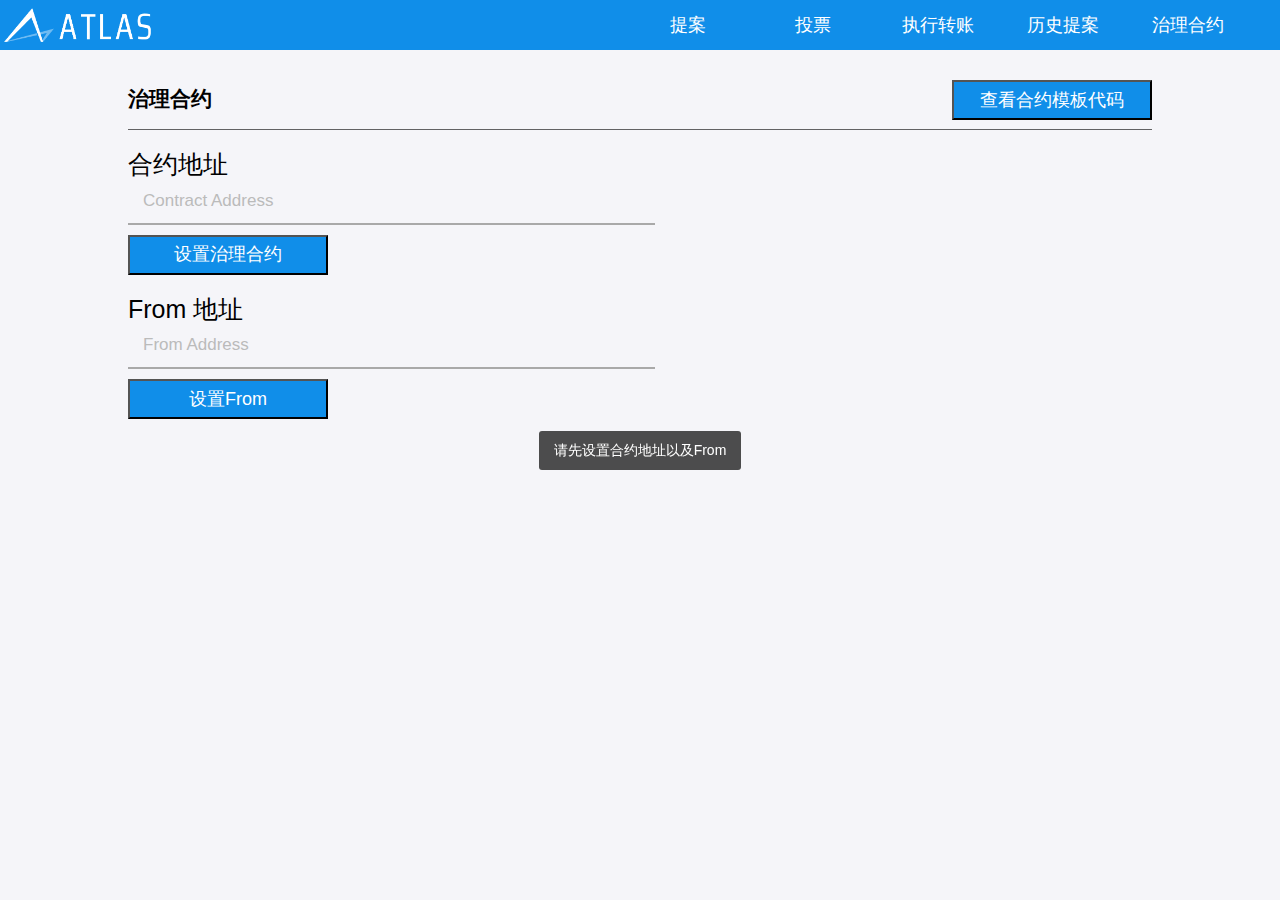
==== commit ca641cc6: "update readme" ====
--- a/governance/index.html
+++ b/governance/index.html
@@ -1 +1 @@
-<!doctype html><html lang="en"><head><meta charset="utf-8"/><link rel="shortcut icon" href="./favicon.ico"/><meta name="viewport" content="width=device-width,initial-scale=1"/><meta name="theme-color" content="#000000"/><meta name="description" content="Web site created using create-react-app"/><link rel="apple-touch-icon" href="logo192.png"/><link rel="manifest" href="./manifest.json"/><title>React App</title><link href="./static/css/2.99531e7f.chunk.css" rel="stylesheet"><link href="./static/css/main.b2a8b7c0.chunk.css" rel="stylesheet"></head><body><noscript>You need to enable JavaScript to run this app.</noscript><div id="root"></div><script>!function(f){function e(e){for(var r,n,t=e[0],o=e[1],u=e[2],l=0,a=[];l<t.length;l++)n=t[l],Object.prototype.hasOwnProperty.call(c,n)&&c[n]&&a.push(c[n][0]),c[n]=0;for(r in o)Object.prototype.hasOwnProperty.call(o,r)&&(f[r]=o[r]);for(s&&s(e);a.length;)a.shift()();return p.push.apply(p,u||[]),i()}function i(){for(var e,r=0;r<p.length;r++){for(var n=p[r],t=!0,o=1;o<n.length;o++){var u=n[o];0!==c[u]&&(t=!1)}t&&(p.splice(r--,1),e=l(l.s=n[0]))}return e}var n={},c={1:0},p=[];function l(e){if(n[e])return n[e].exports;var r=n[e]={i:e,l:!1,exports:{}};return f[e].call(r.exports,r,r.exports,l),r.l=!0,r.exports}l.m=f,l.c=n,l.d=function(e,r,n){l.o(e,r)||Object.defineProperty(e,r,{enumerable:!0,get:n})},l.r=function(e){"undefined"!=typeof Symbol&&Symbol.toStringTag&&Object.defineProperty(e,Symbol.toStringTag,{value:"Module"}),Object.defineProperty(e,"__esModule",{value:!0})},l.t=function(r,e){if(1&e&&(r=l(r)),8&e)return r;if(4&e&&"object"==typeof r&&r&&r.__esModule)return r;var n=Object.create(null);if(l.r(n),Object.defineProperty(n,"default",{enumerable:!0,value:r}),2&e&&"string"!=typeof r)for(var t in r)l.d(n,t,function(e){return r[e]}.bind(null,t));return n},l.n=function(e){var r=e&&e.__esModule?function(){return e.default}:function(){return e};return l.d(r,"a",r),r},l.o=function(e,r){return Object.prototype.hasOwnProperty.call(e,r)},l.p="./";var r=window.webpackJsonpgovernance=window.webpackJsonpgovernance||[],t=r.push.bind(r);r.push=e,r=r.slice();for(var o=0;o<r.length;o++)e(r[o]);var s=t;i()}([])</script><script src="./static/js/2.18b69b4b.chunk.js"></script><script src="./static/js/main.002629f0.chunk.js"></script></body></html>+<!doctype html><html lang="en"><head><meta charset="utf-8"/><link rel="shortcut icon" href="/favicon.ico"/><meta name="viewport" content="width=device-width,initial-scale=1"/><meta name="theme-color" content="#000000"/><meta name="description" content="Web site created using create-react-app"/><link rel="apple-touch-icon" href="favicon.ico"/><link rel="manifest" href="/manifest.json"/><title>ATP Governance</title><link href="/governance/static/css/2.6508306e.chunk.css" rel="stylesheet"><link href="/governance/static/css/main.928219d6.chunk.css" rel="stylesheet"></head><body><noscript>You need to enable JavaScript to run this app.</noscript><div id="root"></div><script>!function(c){function e(e){for(var r,n,t=e[0],o=e[1],u=e[2],a=0,l=[];a<t.length;a++)n=t[a],Object.prototype.hasOwnProperty.call(i,n)&&i[n]&&l.push(i[n][0]),i[n]=0;for(r in o)Object.prototype.hasOwnProperty.call(o,r)&&(c[r]=o[r]);for(s&&s(e);l.length;)l.shift()();return p.push.apply(p,u||[]),f()}function f(){for(var e,r=0;r<p.length;r++){for(var n=p[r],t=!0,o=1;o<n.length;o++){var u=n[o];0!==i[u]&&(t=!1)}t&&(p.splice(r--,1),e=a(a.s=n[0]))}return e}var n={},i={1:0},p=[];function a(e){if(n[e])return n[e].exports;var r=n[e]={i:e,l:!1,exports:{}};return c[e].call(r.exports,r,r.exports,a),r.l=!0,r.exports}a.m=c,a.c=n,a.d=function(e,r,n){a.o(e,r)||Object.defineProperty(e,r,{enumerable:!0,get:n})},a.r=function(e){"undefined"!=typeof Symbol&&Symbol.toStringTag&&Object.defineProperty(e,Symbol.toStringTag,{value:"Module"}),Object.defineProperty(e,"__esModule",{value:!0})},a.t=function(r,e){if(1&e&&(r=a(r)),8&e)return r;if(4&e&&"object"==typeof r&&r&&r.__esModule)return r;var n=Object.create(null);if(a.r(n),Object.defineProperty(n,"default",{enumerable:!0,value:r}),2&e&&"string"!=typeof r)for(var t in r)a.d(n,t,function(e){return r[e]}.bind(null,t));return n},a.n=function(e){var r=e&&e.__esModule?function(){return e.default}:function(){return e};return a.d(r,"a",r),r},a.o=function(e,r){return Object.prototype.hasOwnProperty.call(e,r)},a.p="/governance/";var r=window.webpackJsonpgovernance=window.webpackJsonpgovernance||[],t=r.push.bind(r);r.push=e,r=r.slice();for(var o=0;o<r.length;o++)e(r[o]);var s=t;f()}([])</script><script src="/governance/static/js/2.1d90c0b5.chunk.js"></script><script src="/governance/static/js/main.6922c50e.chunk.js"></script></body></html>--- a/governance/static/css/2.6508306e.chunk.css
+++ b/governance/static/css/2.6508306e.chunk.css
@@ -0,0 +1,2 @@
+/*! normalize.css v7.0.0 | MIT License | github.com/necolas/normalize.css */html{line-height:1.15;-ms-text-size-adjust:100%;-webkit-text-size-adjust:100%}body{margin:0}article,aside,footer,header,nav,section{display:block}h1{font-size:2em;margin:.67em 0}figcaption,figure,main{display:block}figure{margin:1em 40px}hr{box-sizing:content-box;height:0;overflow:visible}pre{font-family:monospace,monospace;font-size:1em}a{background-color:transparent;-webkit-text-decoration-skip:objects}abbr[title]{border-bottom:none;text-decoration:underline;-webkit-text-decoration:underline dotted;text-decoration:underline dotted}b,strong{font-weight:inherit;font-weight:bolder}code,kbd,samp{font-family:monospace,monospace;font-size:1em}dfn{font-style:italic}mark{background-color:#ff0;color:#000}small{font-size:80%}sub,sup{font-size:75%;line-height:0;position:relative;vertical-align:baseline}sub{bottom:-.25em}sup{top:-.5em}audio,video{display:inline-block}audio:not([controls]){display:none;height:0}img{border-style:none}svg:not(:root){overflow:hidden}button,input,optgroup,select,textarea{font-family:sans-serif;font-size:100%;line-height:1.15;margin:0}button,input{overflow:visible}button,select{text-transform:none}[type=reset],[type=submit],button,html [type=button]{-webkit-appearance:button}[type=button]::-moz-focus-inner,[type=reset]::-moz-focus-inner,[type=submit]::-moz-focus-inner,button::-moz-focus-inner{border-style:none;padding:0}[type=button]:-moz-focusring,[type=reset]:-moz-focusring,[type=submit]:-moz-focusring,button:-moz-focusring{outline:1px dotted ButtonText}fieldset{padding:.35em .75em .625em}legend{box-sizing:border-box;color:inherit;display:table;max-width:100%;padding:0;white-space:normal}progress{display:inline-block;vertical-align:baseline}textarea{overflow:auto}[type=checkbox],[type=radio]{box-sizing:border-box;padding:0}[type=number]::-webkit-inner-spin-button,[type=number]::-webkit-outer-spin-button{height:auto}[type=search]{-webkit-appearance:textfield;outline-offset:-2px}[type=search]::-webkit-search-cancel-button,[type=search]::-webkit-search-decoration{-webkit-appearance:none}::-webkit-file-upload-button{-webkit-appearance:button;font:inherit}details,menu{display:block}summary{display:list-item}canvas{display:inline-block}[hidden],template{display:none}.am-fade-appear,.am-fade-enter{opacity:0}.am-fade-appear,.am-fade-enter,.am-fade-leave{-webkit-animation-duration:.2s;animation-duration:.2s;-webkit-animation-fill-mode:both;animation-fill-mode:both;-webkit-animation-timing-function:cubic-bezier(.55,0,.55,.2);animation-timing-function:cubic-bezier(.55,0,.55,.2);-webkit-animation-play-state:paused;animation-play-state:paused}.am-fade-appear.am-fade-appear-active,.am-fade-enter.am-fade-enter-active{-webkit-animation-name:amFadeIn;animation-name:amFadeIn;-webkit-animation-play-state:running;animation-play-state:running}.am-fade-leave.am-fade-leave-active{-webkit-animation-name:amFadeOut;animation-name:amFadeOut;-webkit-animation-play-state:running;animation-play-state:running}@-webkit-keyframes amFadeIn{0%{opacity:0}to{opacity:1}}@keyframes amFadeIn{0%{opacity:0}to{opacity:1}}@-webkit-keyframes amFadeOut{0%{opacity:1}to{opacity:0}}@keyframes amFadeOut{0%{opacity:1}to{opacity:0}}.am-slide-up-appear,.am-slide-up-enter{-webkit-transform:translateY(100%);transform:translateY(100%)}.am-slide-up-appear,.am-slide-up-enter,.am-slide-up-leave{-webkit-animation-duration:.2s;animation-duration:.2s;-webkit-animation-fill-mode:both;animation-fill-mode:both;-webkit-animation-timing-function:cubic-bezier(.55,0,.55,.2);animation-timing-function:cubic-bezier(.55,0,.55,.2);-webkit-animation-play-state:paused;animation-play-state:paused}.am-slide-up-appear.am-slide-up-appear-active,.am-slide-up-enter.am-slide-up-enter-active{-webkit-animation-name:amSlideUpIn;animation-name:amSlideUpIn;-webkit-animation-play-state:running;animation-play-state:running}.am-slide-up-leave.am-slide-up-leave-active{-webkit-animation-name:amSlideUpOut;animation-name:amSlideUpOut;-webkit-animation-play-state:running;animation-play-state:running}@-webkit-keyframes amSlideUpIn{0%{-webkit-transform:translateY(100%);transform:translateY(100%)}to{-webkit-transform:translate(0);transform:translate(0)}}@keyframes amSlideUpIn{0%{-webkit-transform:translateY(100%);transform:translateY(100%)}to{-webkit-transform:translate(0);transform:translate(0)}}@-webkit-keyframes amSlideUpOut{0%{-webkit-transform:translate(0);transform:translate(0)}to{-webkit-transform:translateY(100%);transform:translateY(100%)}}@keyframes amSlideUpOut{0%{-webkit-transform:translate(0);transform:translate(0)}to{-webkit-transform:translateY(100%);transform:translateY(100%)}}.am.am-zoom-enter,.am.am-zoom-leave{display:block}.am-zoom-appear,.am-zoom-enter{opacity:0;-webkit-animation-duration:.2s;animation-duration:.2s;-webkit-animation-fill-mode:both;animation-fill-mode:both;-webkit-animation-timing-function:cubic-bezier(.55,0,.55,.2);animation-timing-function:cubic-bezier(.55,0,.55,.2);-webkit-animation-timing-function:cubic-bezier(.18,.89,.32,1.28);animation-timing-function:cubic-bezier(.18,.89,.32,1.28);-webkit-animation-play-state:paused;animation-play-state:paused}.am-zoom-leave{-webkit-animation-duration:.2s;animation-duration:.2s;-webkit-animation-fill-mode:both;animation-fill-mode:both;-webkit-animation-timing-function:cubic-bezier(.55,0,.55,.2);animation-timing-function:cubic-bezier(.55,0,.55,.2);-webkit-animation-timing-function:cubic-bezier(.6,-.3,.74,.05);animation-timing-function:cubic-bezier(.6,-.3,.74,.05);-webkit-animation-play-state:paused;animation-play-state:paused}.am-zoom-appear.am-zoom-appear-active,.am-zoom-enter.am-zoom-enter-active{-webkit-animation-name:amZoomIn;animation-name:amZoomIn;-webkit-animation-play-state:running;animation-play-state:running}.am-zoom-leave.am-zoom-leave-active{-webkit-animation-name:amZoomOut;animation-name:amZoomOut;-webkit-animation-play-state:running;animation-play-state:running}@-webkit-keyframes amZoomIn{0%{opacity:0;-webkit-transform-origin:50% 50%;transform-origin:50% 50%;-webkit-transform:scale(0);transform:scale(0)}to{opacity:1;-webkit-transform-origin:50% 50%;transform-origin:50% 50%;-webkit-transform:scale(1);transform:scale(1)}}@keyframes amZoomIn{0%{opacity:0;-webkit-transform-origin:50% 50%;transform-origin:50% 50%;-webkit-transform:scale(0);transform:scale(0)}to{opacity:1;-webkit-transform-origin:50% 50%;transform-origin:50% 50%;-webkit-transform:scale(1);transform:scale(1)}}@-webkit-keyframes amZoomOut{0%{opacity:1;-webkit-transform-origin:50% 50%;transform-origin:50% 50%;-webkit-transform:scale(1);transform:scale(1)}to{opacity:0;-webkit-transform-origin:50% 50%;transform-origin:50% 50%;-webkit-transform:scale(0);transform:scale(0)}}@keyframes amZoomOut{0%{opacity:1;-webkit-transform-origin:50% 50%;transform-origin:50% 50%;-webkit-transform:scale(1);transform:scale(1)}to{opacity:0;-webkit-transform-origin:50% 50%;transform-origin:50% 50%;-webkit-transform:scale(0);transform:scale(0)}}.am-slide-down-appear,.am-slide-down-enter{-webkit-transform:translateY(-100%);transform:translateY(-100%)}.am-slide-down-appear,.am-slide-down-enter,.am-slide-down-leave{-webkit-animation-duration:.2s;animation-duration:.2s;-webkit-animation-fill-mode:both;animation-fill-mode:both;-webkit-animation-timing-function:cubic-bezier(.55,0,.55,.2);animation-timing-function:cubic-bezier(.55,0,.55,.2);-webkit-animation-play-state:paused;animation-play-state:paused}.am-slide-down-appear.am-slide-down-appear-active,.am-slide-down-enter.am-slide-down-enter-active{-webkit-animation-name:amSlideDownIn;animation-name:amSlideDownIn;-webkit-animation-play-state:running;animation-play-state:running}.am-slide-down-leave.am-slide-down-leave-active{-webkit-animation-name:amSlideDownOut;animation-name:amSlideDownOut;-webkit-animation-play-state:running;animation-play-state:running}@-webkit-keyframes amSlideDownIn{0%{-webkit-transform:translateY(-100%);transform:translateY(-100%)}to{-webkit-transform:translate(0);transform:translate(0)}}@keyframes amSlideDownIn{0%{-webkit-transform:translateY(-100%);transform:translateY(-100%)}to{-webkit-transform:translate(0);transform:translate(0)}}@-webkit-keyframes amSlideDownOut{0%{-webkit-transform:translate(0);transform:translate(0)}to{-webkit-transform:translateY(-100%);transform:translateY(-100%)}}@keyframes amSlideDownOut{0%{-webkit-transform:translate(0);transform:translate(0)}to{-webkit-transform:translateY(-100%);transform:translateY(-100%)}}*,:after,:before{-webkit-tap-highlight-color:rgba(0,0,0,0)}body{background-color:#f5f5f9;font-size:14px}[contenteditable]{-webkit-user-select:auto!important}:focus,a{outline:none}a{background:transparent;text-decoration:none}.am-list-header{padding:15px 15px 9px;font-size:14px;color:#888;width:100%;box-sizing:border-box}.am-list-footer{padding:9px 15px 15px;font-size:14px;color:#888}.am-list-body{position:relative;background-color:#fff;border-top:1px solid #ddd;border-bottom:1px solid #ddd}@media (-webkit-min-device-pixel-ratio:2),(min-resolution:2dppx){html:not([data-scale]) .am-list-body{border-top:none}html:not([data-scale]) .am-list-body:before{content:"";position:absolute;background-color:#ddd;display:block;z-index:1;top:0;right:auto;bottom:auto;left:0;width:100%;height:1PX;-webkit-transform-origin:50% 50%;transform-origin:50% 50%;-webkit-transform:scaleY(.5);transform:scaleY(.5)}}@media (-webkit-min-device-pixel-ratio:2) and (-webkit-min-device-pixel-ratio:3),(min-resolution:2dppx) and (min-resolution:3dppx){html:not([data-scale]) .am-list-body:before{-webkit-transform:scaleY(.33);transform:scaleY(.33)}}@media (-webkit-min-device-pixel-ratio:2),(min-resolution:2dppx){html:not([data-scale]) .am-list-body{border-bottom:none}html:not([data-scale]) .am-list-body:after{content:"";position:absolute;background-color:#ddd;display:block;z-index:1;top:auto;right:auto;bottom:0;left:0;width:100%;height:1PX;-webkit-transform-origin:50% 100%;transform-origin:50% 100%;-webkit-transform:scaleY(.5);transform:scaleY(.5)}}@media (-webkit-min-device-pixel-ratio:2) and (-webkit-min-device-pixel-ratio:3),(min-resolution:2dppx) and (min-resolution:3dppx){html:not([data-scale]) .am-list-body:after{-webkit-transform:scaleY(.33);transform:scaleY(.33)}}.am-list-body div:not(:last-child) .am-list-line{border-bottom:1px solid #ddd}@media (-webkit-min-device-pixel-ratio:2),(min-resolution:2dppx){html:not([data-scale]) .am-list-body div:not(:last-child) .am-list-line{border-bottom:none}html:not([data-scale]) .am-list-body div:not(:last-child) .am-list-line:after{content:"";position:absolute;background-color:#ddd;display:block;z-index:1;top:auto;right:auto;bottom:0;left:0;width:100%;height:1PX;-webkit-transform-origin:50% 100%;transform-origin:50% 100%;-webkit-transform:scaleY(.5);transform:scaleY(.5)}}@media (-webkit-min-device-pixel-ratio:2) and (-webkit-min-device-pixel-ratio:3),(min-resolution:2dppx) and (min-resolution:3dppx){html:not([data-scale]) .am-list-body div:not(:last-child) .am-list-line:after{-webkit-transform:scaleY(.33);transform:scaleY(.33)}}.am-list-item{position:relative;display:flex;padding-left:15px;min-height:44px;background-color:#fff;vertical-align:middle;overflow:hidden;-webkit-transition:background-color .2s;transition:background-color .2s;align-items:center}.am-list-item .am-list-ripple{position:absolute;background:transparent;display:inline-block;overflow:hidden;will-change:box-shadow,transform;-webkit-transition:background-color .2s cubic-bezier(.4,0,.2,1),color .2s cubic-bezier(.4,0,.2,1),-webkit-box-shadow .2s cubic-bezier(.4,0,1,1);-webkit-transition:box-shadow .2s cubic-bezier(.4,0,1,1),background-color .2s cubic-bezier(.4,0,.2,1),color .2s cubic-bezier(.4,0,.2,1);transition:box-shadow .2s cubic-bezier(.4,0,1,1),background-color .2s cubic-bezier(.4,0,.2,1),color .2s cubic-bezier(.4,0,.2,1);outline:none;cursor:pointer;border-radius:100%;-webkit-transform:scale(0);transform:scale(0)}.am-list-item .am-list-ripple.am-list-ripple-animate{background-color:hsla(0,0%,62%,.2);-webkit-animation:ripple 1s linear;animation:ripple 1s linear}.am-list-item.am-list-item-top .am-list-line{align-items:flex-start}.am-list-item.am-list-item-top .am-list-line .am-list-arrow{margin-top:2px}.am-list-item.am-list-item-middle .am-list-line{align-items:center}.am-list-item.am-list-item-bottom .am-list-line{align-items:flex-end}.am-list-item.am-list-item-error .am-list-line .am-list-extra,.am-list-item.am-list-item-error .am-list-line .am-list-extra .am-list-brief{color:#f50}.am-list-item.am-list-item-active{background-color:#ddd}.am-list-item.am-list-item-disabled .am-list-line .am-list-content,.am-list-item.am-list-item-disabled .am-list-line .am-list-extra{color:#bbb}.am-list-item img{width:22px;height:22px;vertical-align:middle}.am-list-item .am-list-thumb:first-child{margin-right:15px}.am-list-item .am-list-thumb:last-child{margin-left:8px}.am-list-item .am-list-line{position:relative;display:flex;flex:1 1;align-self:stretch;padding-right:15px;overflow:hidden}.am-list-item .am-list-line .am-list-content{flex:1 1;color:#000;font-size:17px;text-align:left}.am-list-item .am-list-line .am-list-content,.am-list-item .am-list-line .am-list-extra{line-height:1.5;width:auto;overflow:hidden;text-overflow:ellipsis;white-space:nowrap;padding-top:7px;padding-bottom:7px}.am-list-item .am-list-line .am-list-extra{flex-basis:36%;color:#888;font-size:16px;text-align:right}.am-list-item .am-list-line .am-list-brief,.am-list-item .am-list-line .am-list-title{width:auto;overflow:hidden;text-overflow:ellipsis;white-space:nowrap}.am-list-item .am-list-line .am-list-brief{color:#888;font-size:15px;line-height:1.5;margin-top:6px}.am-list-item .am-list-line .am-list-arrow{display:block;width:15px;height:15px;margin-left:8px;background-image:url("data:image/svg+xml;charset=utf-8,%3Csvg width='16' height='26' xmlns='http://www.w3.org/2000/svg'%3E%3Cpath d='M2 0L0 2l11.5 11L0 24l2 2 14-13z' fill='%23C7C7CC' fill-rule='evenodd'/%3E%3C/svg%3E");background-size:contain;background-repeat:no-repeat;background-position:50% 50%;visibility:hidden}.am-list-item .am-list-line .am-list-arrow-horizontal{visibility:visible}.am-list-item .am-list-line .am-list-arrow-vertical{visibility:visible;-webkit-transform:rotate(90deg);transform:rotate(90deg)}.am-list-item .am-list-line .am-list-arrow-vertical-up{visibility:visible;-webkit-transform:rotate(270deg);transform:rotate(270deg)}.am-list-item .am-list-line-multiple{padding:12.5px 15px 12.5px 0}.am-list-item .am-list-line-multiple .am-list-content,.am-list-item .am-list-line-multiple .am-list-extra{padding-top:0;padding-bottom:0}.am-list-item .am-list-line-wrap .am-list-content,.am-list-item .am-list-line-wrap .am-list-extra{white-space:normal}.am-list-item select{position:relative;display:block;width:100%;height:100%;padding:0;border:0;font-size:17px;-webkit-appearance:none;-moz-appearance:none;appearance:none;background-color:transparent}@-webkit-keyframes ripple{to{opacity:0;-webkit-transform:scale(2.5);transform:scale(2.5)}}@keyframes ripple{to{opacity:0;-webkit-transform:scale(2.5);transform:scale(2.5)}}.am-list-item .am-input-control .fake-input-container{height:30px;line-height:30px;position:relative}.am-list-item .am-input-control .fake-input-container .fake-input{position:absolute;top:0;left:0;width:100%;height:100%;margin-right:5px;-webkit-text-decoration:rtl;text-decoration:rtl;text-align:right;color:#000;font-size:17px;overflow:hidden;text-overflow:ellipsis;white-space:nowrap}.am-list-item .am-input-control .fake-input-container .fake-input.fake-input-disabled{color:#bbb}.am-list-item .am-input-control .fake-input-container .fake-input.focus{-webkit-transition:color .2s;transition:color .2s}.am-list-item .am-input-control .fake-input-container .fake-input.focus:after{content:"";position:absolute;right:0;top:10%;height:80%;border-right:1.5px solid #108ee9;-webkit-animation:keyboard-cursor 1s step-start infinite;animation:keyboard-cursor 1s step-start infinite}.am-list-item .am-input-control .fake-input-container .fake-input-placeholder{position:absolute;top:0;left:0;width:100%;height:100%;color:#bbb;text-align:right}.am-list-item .am-input-control .fake-input-container-left .fake-input{text-align:left}.am-list-item .am-input-control .fake-input-container-left .fake-input.focus:after{position:relative}.am-list-item .am-input-control .fake-input-container-left .fake-input-placeholder{text-align:left}.am-number-keyboard-wrapper{position:fixed;bottom:0;left:0;right:0;width:100%;z-index:10000;font-family:PingFang SC;background-color:#f6f6f7;-webkit-transition-duration:.2s;transition-duration:.2s;-webkit-transition-property:-webkit-transform display;transition-property:-webkit-transform display;transition-property:transform display;transition-property:transform display,-webkit-transform display;-webkit-transform:translateZ(0);transform:translateZ(0);padding-bottom:env(safe-area-inset-bottom)}.am-number-keyboard-wrapper.am-number-keyboard-wrapper-hide{bottom:-500px}.am-number-keyboard-wrapper table{width:100%;padding:0;margin:0;border-collapse:collapse;border-top:1px solid #ddd}@media (-webkit-min-device-pixel-ratio:2),(min-resolution:2dppx){html:not([data-scale]) .am-number-keyboard-wrapper table{border-top:none}html:not([data-scale]) .am-number-keyboard-wrapper table:before{content:"";position:absolute;background-color:#ddd;display:block;z-index:1;top:0;right:auto;bottom:auto;left:0;width:100%;height:1PX;-webkit-transform-origin:50% 50%;transform-origin:50% 50%;-webkit-transform:scaleY(.5);transform:scaleY(.5)}}@media (-webkit-min-device-pixel-ratio:2) and (-webkit-min-device-pixel-ratio:3),(min-resolution:2dppx) and (min-resolution:3dppx){html:not([data-scale]) .am-number-keyboard-wrapper table:before{-webkit-transform:scaleY(.33);transform:scaleY(.33)}}.am-number-keyboard-wrapper table tr{width:100%;padding:0;margin:0}.am-number-keyboard-wrapper table tr .am-number-keyboard-item{width:25%;padding:0;margin:0;height:50px;text-align:center;font-size:25.5px;color:#2a2b2c;position:relative}.am-number-keyboard-wrapper table tr .am-number-keyboard-item:not(.keyboard-confirm){border-left:1px solid #ddd;border-bottom:1px solid #ddd}@media (-webkit-min-device-pixel-ratio:2),(min-resolution:2dppx){html:not([data-scale]) .am-number-keyboard-wrapper table tr .am-number-keyboard-item:not(.keyboard-confirm){border-left:none}html:not([data-scale]) .am-number-keyboard-wrapper table tr .am-number-keyboard-item:not(.keyboard-confirm):before{content:"";position:absolute;background-color:#ddd;display:block;z-index:1;top:0;right:auto;bottom:auto;left:0;width:1PX;height:100%;-webkit-transform-origin:100% 50%;transform-origin:100% 50%;-webkit-transform:scaleX(.5);transform:scaleX(.5)}}@media (-webkit-min-device-pixel-ratio:2) and (-webkit-min-device-pixel-ratio:3),(min-resolution:2dppx) and (min-resolution:3dppx){html:not([data-scale]) .am-number-keyboard-wrapper table tr .am-number-keyboard-item:not(.keyboard-confirm):before{-webkit-transform:scaleX(.33);transform:scaleX(.33)}}@media (-webkit-min-device-pixel-ratio:2),(min-resolution:2dppx){html:not([data-scale]) .am-number-keyboard-wrapper table tr .am-number-keyboard-item:not(.keyboard-confirm){border-bottom:none}html:not([data-scale]) .am-number-keyboard-wrapper table tr .am-number-keyboard-item:not(.keyboard-confirm):after{content:"";position:absolute;background-color:#ddd;display:block;z-index:1;top:auto;right:auto;bottom:0;left:0;width:100%;height:1PX;-webkit-transform-origin:50% 100%;transform-origin:50% 100%;-webkit-transform:scaleY(.5);transform:scaleY(.5)}}@media (-webkit-min-device-pixel-ratio:2) and (-webkit-min-device-pixel-ratio:3),(min-resolution:2dppx) and (min-resolution:3dppx){html:not([data-scale]) .am-number-keyboard-wrapper table tr .am-number-keyboard-item:not(.keyboard-confirm):after{-webkit-transform:scaleY(.33);transform:scaleY(.33)}}.am-number-keyboard-wrapper table tr .am-number-keyboard-item.am-number-keyboard-item-active{background-color:#ddd}.am-number-keyboard-wrapper table tr .am-number-keyboard-item.keyboard-confirm{color:#fff;font-size:21px;background-color:#108ee9;border-bottom:1px solid #ddd}@media (-webkit-min-device-pixel-ratio:2),(min-resolution:2dppx){html:not([data-scale]) .am-number-keyboard-wrapper table tr .am-number-keyboard-item.keyboard-confirm{border-bottom:none}html:not([data-scale]) .am-number-keyboard-wrapper table tr .am-number-keyboard-item.keyboard-confirm:after{content:"";position:absolute;background-color:#ddd;display:block;z-index:1;top:auto;right:auto;bottom:0;left:0;width:100%;height:1PX;-webkit-transform-origin:50% 100%;transform-origin:50% 100%;-webkit-transform:scaleY(.5);transform:scaleY(.5)}}@media (-webkit-min-device-pixel-ratio:2) and (-webkit-min-device-pixel-ratio:3),(min-resolution:2dppx) and (min-resolution:3dppx){html:not([data-scale]) .am-number-keyboard-wrapper table tr .am-number-keyboard-item.keyboard-confirm:after{-webkit-transform:scaleY(.33);transform:scaleY(.33)}}.am-number-keyboard-wrapper table tr .am-number-keyboard-item.keyboard-confirm.am-number-keyboard-item-active{background-color:#0e80d2}.am-number-keyboard-wrapper table tr .am-number-keyboard-item.keyboard-confirm.am-number-keyboard-item-disabled{background-color:#0e80d2;color:hsla(0,0%,100%,.45)}.am-number-keyboard-wrapper table tr .am-number-keyboard-item.keyboard-delete{background-image:url("data:image/svg+xml;charset=utf-8,%3Csvg version='1' xmlns='http://www.w3.org/2000/svg' width='204' height='148' viewBox='0 0 153 111'%3E%3Cpath d='M46.9 4.7c-2.5 2.6-14.1 15.5-25.8 28.6L-.1 57l25.6 27 25.7 27.1 47.4-.3 47.4-.3 3.2-3.3 3.3-3.2V7l-3.3-3.2L146 .5 98.7.2 51.5-.1l-4.6 4.8zm97.9 3.5c1.7 1.7 1.7 92.9 0 94.6-.9.9-12.6 1.2-46.3 1.2H53.4L31.2 80.4 9 56.9l5.1-5.7c2.8-3.1 12.8-14.4 22.2-24.9L53.5 7h45c33.8 0 45.4.3 46.3 1.2z'/%3E%3Cpath d='M69.5 31c-1.9 2.1-1.7 2.2 9.3 13.3L90 55.5 78.8 66.7 67.5 78l2.3 2.2 2.2 2.3 11.3-11.3L94.5 60l11.2 11.2L117 82.5l2.2-2.3 2.3-2.2-11.3-11.3L99 55.5l11.2-11.2L121.5 33l-2.3-2.2-2.2-2.3-11.3 11.3L94.5 51l-11-11c-6-6-11.2-11-11.6-11-.3 0-1.4.9-2.4 2z'/%3E%3C/svg%3E");background-size:25.5px 18.5px;background-position:50% 50%;background-repeat:no-repeat}.am-number-keyboard-wrapper table tr .am-number-keyboard-item.keyboard-hide{background-image:url("data:image/svg+xml;charset=utf-8,%3Csvg version='1' xmlns='http://www.w3.org/2000/svg' width='260' height='188' viewBox='0 0 195 141'%3E%3Cpath d='M0 57v57h195V0H0v57zm183 0v45H12V12h171v45z'/%3E%3Cpath d='M21 31.5V39h15V24H21v7.5zm27 0V39h15V24H48v7.5zm27 0V39h15V24H75v7.5zm27 0V39h15V24h-15v7.5zm27 0V39h15V24h-15v7.5zm27 0V39h15V24h-15v7.5zm-120 24V63h15V48H36v7.5zm27 0V63h15V48H63v7.5zm27 0V63h15V48H90v7.5zm27 0V63h15V48h-15v7.5zm27 0V63h15V48h-15v7.5zm-117 24V87h15V72H27v7.5zm21 0V87h96V72H48v7.5zm102 0V87h15V72h-15v7.5zm-69 45c0 .8.7 1.5 1.5 1.5s1.5.7 1.5 1.5.7 1.5 1.5 1.5 1.5.7 1.5 1.5.7 1.5 1.5 1.5 1.5.7 1.5 1.5.7 1.5 1.5 1.5 1.5.7 1.5 1.5.7 1.5 1.5 1.5 1.5.7 1.5 1.5.7 1.5 1.5 1.5 1.5-.7 1.5-1.5.7-1.5 1.5-1.5 1.5-.7 1.5-1.5.7-1.5 1.5-1.5 1.5-.7 1.5-1.5.7-1.5 1.5-1.5 1.5-.7 1.5-1.5.7-1.5 1.5-1.5 1.5-.7 1.5-1.5.7-1.5 1.5-1.5 1.5-.7 1.5-1.5c0-1.3-2.5-1.5-16.5-1.5s-16.5.2-16.5 1.5z'/%3E%3C/svg%3E");background-size:32.5px 23.5px;background-position:50% 50%;background-repeat:no-repeat}.am-number-keyboard-wrapper table tr .am-number-keyboard-item-disabled{color:#bbb}@-webkit-keyframes keyboard-cursor{0%{opacity:1}50%{opacity:0}to{opacity:1}}@keyframes keyboard-cursor{0%{opacity:1}50%{opacity:0}to{opacity:1}}.am-list-item.am-input-item{height:44px;padding-left:15px}.am-list-item:not(:last-child) .am-list-line{border-bottom:1px solid #ddd}@media (-webkit-min-device-pixel-ratio:2),(min-resolution:2dppx){html:not([data-scale]) .am-list-item:not(:last-child) .am-list-line{border-bottom:none}html:not([data-scale]) .am-list-item:not(:last-child) .am-list-line:after{content:"";position:absolute;background-color:#ddd;display:block;z-index:1;top:auto;right:auto;bottom:0;left:0;width:100%;height:1PX;-webkit-transform-origin:50% 100%;transform-origin:50% 100%;-webkit-transform:scaleY(.5);transform:scaleY(.5)}}@media (-webkit-min-device-pixel-ratio:2) and (-webkit-min-device-pixel-ratio:3),(min-resolution:2dppx) and (min-resolution:3dppx){html:not([data-scale]) .am-list-item:not(:last-child) .am-list-line:after{-webkit-transform:scaleY(.33);transform:scaleY(.33)}}.am-list-item .am-input-label{color:#000;font-size:17px;margin-left:0;margin-right:5px;text-align:left;white-space:nowrap;overflow:hidden;padding:2px 0}.am-list-item .am-input-label.am-input-label-2{width:34px}.am-list-item .am-input-label.am-input-label-3{width:51px}.am-list-item .am-input-label.am-input-label-4{width:68px}.am-list-item .am-input-label.am-input-label-5{width:85px}.am-list-item .am-input-label.am-input-label-6{width:102px}.am-list-item .am-input-label.am-input-label-7{width:119px}.am-list-item .am-input-control{font-size:17px;flex:1 1}.am-list-item .am-input-control input{color:#000;font-size:17px;-webkit-appearance:none;-moz-appearance:none;appearance:none;width:100%;padding:2px 0;border:0;background-color:transparent;line-height:1;box-sizing:border-box}.am-list-item .am-input-control input::-webkit-input-placeholder{color:#bbb;line-height:1.2}.am-list-item .am-input-control input::-moz-placeholder{color:#bbb;line-height:1.2}.am-list-item .am-input-control input::-ms-input-placeholder{color:#bbb;line-height:1.2}.am-list-item .am-input-control input:-ms-input-placeholder{color:#bbb;line-height:1.2}.am-list-item .am-input-control input::placeholder{color:#bbb;line-height:1.2}.am-list-item .am-input-control input:disabled{color:#bbb;background-color:#fff}.am-list-item .am-input-clear{display:none;width:21px;height:21px;border-radius:50%;overflow:hidden;font-style:normal;color:#fff;background-color:#ccc;background-repeat:no-repeat;background-image:url("data:image/svg+xml;charset=utf-8,%3Csvg fill='%23fff' viewBox='0 0 30 30' xmlns='http://www.w3.org/2000/svg'%3E%3Cpath d='M19 6.41L17.59 5 12 10.59 6.41 5 5 6.41 10.59 12 5 17.59 6.41 19 12 13.41 17.59 19 19 17.59 13.41 12z'/%3E%3Cpath d='M0 0h24v24H0z' fill='none'/%3E%3C/svg%3E");background-size:21px auto;background-position:2px 2px}.am-list-item .am-input-clear-active{background-color:#108ee9}.am-list-item.am-input-focus .am-input-clear{display:block}.am-list-item .am-input-extra{flex:initial;min-width:0;max-height:21px;overflow:hidden;padding-right:0;line-height:1;color:#888;font-size:15px;margin-left:5px}.am-list-item.am-input-error .am-input-control input{color:#f50}.am-list-item.am-input-error .am-input-error-extra{height:21px;width:21px;margin-left:6px;background-image:url("data:image/svg+xml;charset=utf-8,%3Csvg width='18' height='18' xmlns='http://www.w3.org/2000/svg'%3E%3Cpath d='M9 1.266a7.69 7.69 0 015.469 2.264c.71.71 1.269 1.538 1.657 2.459.404.954.608 1.967.608 3.011a7.69 7.69 0 01-2.264 5.469 7.694 7.694 0 01-2.459 1.657A7.675 7.675 0 019 16.734a7.69 7.69 0 01-5.469-2.264 7.694 7.694 0 01-1.657-2.459A7.675 7.675 0 011.266 9 7.69 7.69 0 013.53 3.531a7.694 7.694 0 012.459-1.657A7.675 7.675 0 019 1.266zM9 0a9 9 0 00-9 9 9 9 0 009 9 9 9 0 009-9 9 9 0 00-9-9zm0 11.25a.703.703 0 01-.703-.703V4.06a.703.703 0 111.406 0v6.486A.703.703 0 019 11.25zm-.791 1.916a.791.791 0 111.582 0 .791.791 0 01-1.582 0z' fill='%23F50' fill-rule='evenodd'/%3E%3C/svg%3E");background-size:21px auto}.am-list-item.am-input-disabled .am-input-label{color:#bbb}.sr-only{position:absolute;width:1px;height:1px;padding:0;margin:-1px;overflow:hidden;clip:rect(0,0,0,0);white-space:nowrap;border:0}.am-icon{fill:currentColor;background-size:cover;width:22px;height:22px}.am-icon-xxs{width:15px;height:15px}.am-icon-xs{width:18px;height:18px}.am-icon-sm{width:21px;height:21px}.am-icon-md{width:22px;height:22px}.am-icon-lg{width:36px;height:36px}.am-icon-loading{-webkit-animation:cirle-anim 1s linear infinite;animation:cirle-anim 1s linear infinite}@-webkit-keyframes cirle-anim{to{-webkit-transform:rotate(1turn);transform:rotate(1turn)}}@keyframes cirle-anim{to{-webkit-transform:rotate(1turn);transform:rotate(1turn)}}.am-toast{position:fixed;width:100%;z-index:1999;font-size:14px;text-align:center}.am-toast>span{max-width:50%}.am-toast.am-toast-mask{height:100%;display:flex;justify-content:center;align-items:center;left:0;top:0}.am-toast.am-toast-mask,.am-toast.am-toast-nomask{-webkit-transform:translateZ(1px);transform:translateZ(1px)}.am-toast.am-toast-nomask{position:fixed;max-width:50%;width:auto;left:50%;top:50%}.am-toast.am-toast-nomask .am-toast-notice{-webkit-transform:translateX(-50%) translateY(-50%);transform:translateX(-50%) translateY(-50%)}.am-toast-notice-content .am-toast-text{min-width:60px;border-radius:3px;color:#fff;background-color:rgba(58,58,58,.9);line-height:1.5;padding:9px 15px}.am-toast-notice-content .am-toast-text.am-toast-text-icon{border-radius:5px;padding:15px}.am-toast-notice-content .am-toast-text.am-toast-text-icon .am-toast-text-info{margin-top:6px}
+/*# sourceMappingURL=2.6508306e.chunk.css.map */--- a/governance/static/css/main.928219d6.chunk.css
+++ b/governance/static/css/main.928219d6.chunk.css
@@ -0,0 +1,2 @@
+body{margin:0;font-family:-apple-system,BlinkMacSystemFont,Segoe UI,Roboto,Oxygen,Ubuntu,Cantarell,Fira Sans,Droid Sans,Helvetica Neue,sans-serif;-webkit-font-smoothing:antialiased;-moz-osx-font-smoothing:grayscale}code{font-family:source-code-pro,Menlo,Monaco,Consolas,Courier New,monospace}.style_container__n9ZJU{width:100%;height:auto;display:flex;flex-direction:row;justify-content:center;background-color:#108ee9}.style_leftContainer__mXr4G{width:50%;height:auto}.style_rightContainer__d6sMu{width:50%;height:auto;display:flex;justify-content:flex-end;padding-right:30px}.style_topButton__1KMHv{color:#fff;background-color:#108ee9;font-size:18px;text-align:center;width:100%;height:50px;border:1px #108ee9;text-decoration:none}.style_container__2hacf{padding-left:10%;padding-right:10%;padding-top:20px}.style_inputContainer__hi5oX{margin-top:20px}.style_txContainer__m2C1N{margin-top:30px;border:1px solid grey;height:200px;width:50%;word-wrap:break-word;padding:10px}.style_proposalInput__1vd4H{height:40px;background:transparent!important;border-bottom:2px solid #a9a9a9;min-width:20px;width:50%}.style_proposalInput__1vd4H input{height:38px;width:100%}.style_inputName__3Qq_9{font-size:25px;margin-right:10px;width:200px}.style_genButton__1QqyK{margin-top:10px;background-color:#108ee9;color:#fff;height:40px;width:200px;font-size:18px;align-items:center}.style_box__dzq78{display:inline-block;width:200px;height:200px;border:1px solid;border-radius:3px;font-size:30px;color:hsla(0,0%,78.4%,.5);padding:1em;margin-bottom:.25em;vertical-align:top;-webkit-transition:color .3s,border .3s;transition:color .3s,border .3s}.style_box__dzq78:hover{color:#d60b52;font-size:0;padding:0;border-width:3px;line-height:200px}.style_box__dzq78:hover [class*=loader-]{font-size:70px;line-height:200px}[class*=loader-]{display:inline-block;width:1em;height:1em;color:inherit;vertical-align:middle;pointer-events:none}.style_loader-01__1N6qy{border:.2em dotted;border-radius:50%;-webkit-animation:1s,local(loader-01) linear;animation:1s,local(loader-01) linear}@-webkit-keyframes style_loader-01__1N6qy{0%{-webkit-transform:rotate(0deg);transform:rotate(0deg)}to{-webkit-transform:rotate(1turn);transform:rotate(1turn)}}@keyframes style_loader-01__1N6qy{0%{-webkit-transform:rotate(0deg);transform:rotate(0deg)}to{-webkit-transform:rotate(1turn);transform:rotate(1turn)}}.style_container__1dw1C{padding-left:10%;padding-right:10%;padding-top:20px}.style_cellContainer__2daYW{border:1px solid #282c34;border-radius:10px;display:flex;flex-direction:row;height:auto;margin-top:5px}.style_indexContainer__3lD7A{text-align:center;line-height:150px;height:150px;width:10%;background-color:#108ee9;border-radius:10px;color:#fff}.style_middleContainer__3YCwe{height:80px;width:80%;padding:5px}.style_rightContainer__2idDS{text-align:center;line-height:150px;height:150px;width:10%;background-color:#f5f5f9;border-radius:10px;border-left:1px solid #282c34}.style_textSpan__259hl,.style_textSpanBold__XTL3t{margin-left:10px;word-break:normal;word-wrap:break-word;display:inline-block;white-space:pre-wrap}.style_textSpanBold__XTL3t{font-weight:700}.style_container__vMP_3{padding-left:10%;padding-right:10%;padding-top:20px}.style_cellContainer__2XE2t{border:1px solid #282c34;border-radius:10px;display:flex;flex-direction:row;height:auto;margin-top:5px}.style_indexContainer__2WUh2{text-align:center;line-height:150px;height:150px;width:10%;background-color:#108ee9;border-radius:10px;color:#fff}.style_middleContainer__1pVDp{height:80px;width:80%;padding:5px}.style_rightContainer__CANtl{text-align:center;line-height:150px;height:150px;width:10%;background-color:#f5f5f9;border-radius:10px;border-left:1px solid #282c34}.style_textSpan__3NQVf,.style_textSpanBold__36yJE{margin-left:10px;word-break:normal;word-wrap:break-word;display:inline-block;white-space:pre-wrap}.style_textSpanBold__36yJE{font-weight:700}.style_declineButton__2qX5n{background-color:red}.style_agreeButton__TumXy,.style_declineButton__2qX5n{margin-top:10px;margin-right:10px;border-radius:5px;color:#fff;height:40px;width:200px;font-size:16px;align-items:center}.style_agreeButton__TumXy{background-color:#108ee9}.style_txContainer__dG5T_{margin-top:30px;border:1px solid grey;height:200px;width:50%;word-wrap:break-word;padding:10px}.style_container__3TUf4{padding-left:10%;padding-right:10%;padding-top:20px}.style_inputContainer__E24tl{margin-top:20px}.style_txContainer__18tvb{margin-top:0;border:1px solid grey;height:500px;width:80%;word-wrap:break-word;padding:10px}.style_proposalInput__1S8Z1{height:40px;background:transparent!important;border-bottom:2px solid #a9a9a9;min-width:20px;width:50%}.style_proposalInput__1S8Z1 input{height:38px;width:100%}.style_inputName__1gTzc{font-size:25px;margin-right:10px;width:200px}.style_genButton__2RZjo{margin-top:10px;background-color:#108ee9;color:#fff;height:40px;width:200px;font-size:18px;align-items:center}.style_headerContainer__2aaKZ{display:flex;flex-direction:row;justify-content:space-between;width:100%}.style_container__1YADF{padding-left:10%;padding-right:10%;padding-top:20px}.style_cellContainer__3OomX{border:1px solid #282c34;border-radius:10px;display:flex;flex-direction:row;height:auto;margin-top:5px}.style_indexContainer__w8A03{text-align:center;line-height:150px;height:150px;width:10%;background-color:#108ee9;border-radius:10px;color:#fff}.style_middleContainer__14TTZ{height:80px;width:80%;padding:5px}.style_rightContainer__2XKW4{text-align:center;line-height:150px;height:150px;width:10%;background-color:#f5f5f9;border-radius:10px;border-left:1px solid #282c34}.style_textSpan__1yd5i,.style_textSpanBold__27p4g{margin-left:10px;word-break:normal;word-wrap:break-word;display:inline-block;white-space:pre-wrap}.style_textSpanBold__27p4g{font-weight:700}.am-list-item{background-color:#f5f5f9;padding-left:0}.style_declineButton__iR1Ts{background-color:red}.style_agreeButton__2bglx,.style_declineButton__iR1Ts{margin-top:10px;margin-right:10px;border-radius:5px;color:#fff;height:40px;width:200px;font-size:16px;align-items:center}.style_agreeButton__2bglx{background-color:#108ee9}.style_txContainer__252hl{margin-top:30px;border:1px solid grey;height:200px;width:50%;word-wrap:break-word;padding:10px}
+/*# sourceMappingURL=main.928219d6.chunk.css.map */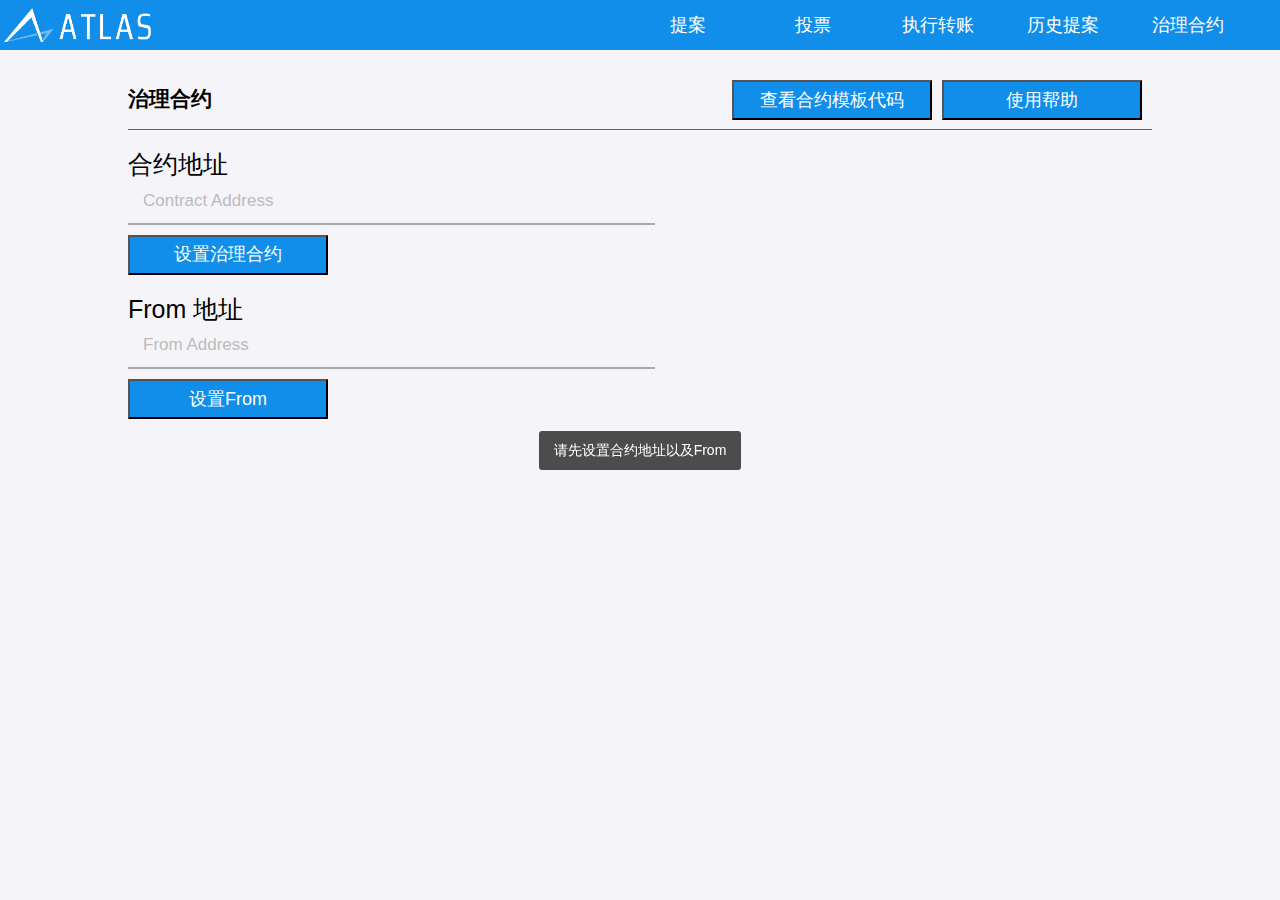
==== commit 3c531602: "add readme link" ====
--- a/governance/index.html
+++ b/governance/index.html
@@ -1 +1 @@
-<!doctype html><html lang="en"><head><meta charset="utf-8"/><link rel="shortcut icon" href="/favicon.ico"/><meta name="viewport" content="width=device-width,initial-scale=1"/><meta name="theme-color" content="#000000"/><meta name="description" content="Web site created using create-react-app"/><link rel="apple-touch-icon" href="favicon.ico"/><link rel="manifest" href="/manifest.json"/><title>ATP Governance</title><link href="/governance/static/css/2.6508306e.chunk.css" rel="stylesheet"><link href="/governance/static/css/main.928219d6.chunk.css" rel="stylesheet"></head><body><noscript>You need to enable JavaScript to run this app.</noscript><div id="root"></div><script>!function(c){function e(e){for(var r,n,t=e[0],o=e[1],u=e[2],a=0,l=[];a<t.length;a++)n=t[a],Object.prototype.hasOwnProperty.call(i,n)&&i[n]&&l.push(i[n][0]),i[n]=0;for(r in o)Object.prototype.hasOwnProperty.call(o,r)&&(c[r]=o[r]);for(s&&s(e);l.length;)l.shift()();return p.push.apply(p,u||[]),f()}function f(){for(var e,r=0;r<p.length;r++){for(var n=p[r],t=!0,o=1;o<n.length;o++){var u=n[o];0!==i[u]&&(t=!1)}t&&(p.splice(r--,1),e=a(a.s=n[0]))}return e}var n={},i={1:0},p=[];function a(e){if(n[e])return n[e].exports;var r=n[e]={i:e,l:!1,exports:{}};return c[e].call(r.exports,r,r.exports,a),r.l=!0,r.exports}a.m=c,a.c=n,a.d=function(e,r,n){a.o(e,r)||Object.defineProperty(e,r,{enumerable:!0,get:n})},a.r=function(e){"undefined"!=typeof Symbol&&Symbol.toStringTag&&Object.defineProperty(e,Symbol.toStringTag,{value:"Module"}),Object.defineProperty(e,"__esModule",{value:!0})},a.t=function(r,e){if(1&e&&(r=a(r)),8&e)return r;if(4&e&&"object"==typeof r&&r&&r.__esModule)return r;var n=Object.create(null);if(a.r(n),Object.defineProperty(n,"default",{enumerable:!0,value:r}),2&e&&"string"!=typeof r)for(var t in r)a.d(n,t,function(e){return r[e]}.bind(null,t));return n},a.n=function(e){var r=e&&e.__esModule?function(){return e.default}:function(){return e};return a.d(r,"a",r),r},a.o=function(e,r){return Object.prototype.hasOwnProperty.call(e,r)},a.p="/governance/";var r=window.webpackJsonpgovernance=window.webpackJsonpgovernance||[],t=r.push.bind(r);r.push=e,r=r.slice();for(var o=0;o<r.length;o++)e(r[o]);var s=t;f()}([])</script><script src="/governance/static/js/2.1d90c0b5.chunk.js"></script><script src="/governance/static/js/main.6922c50e.chunk.js"></script></body></html>+<!doctype html><html lang="en"><head><meta charset="utf-8"/><link rel="shortcut icon" href="/favicon.ico"/><meta name="viewport" content="width=device-width,initial-scale=1"/><meta name="theme-color" content="#000000"/><meta name="description" content="Web site created using create-react-app"/><link rel="apple-touch-icon" href="favicon.ico"/><link rel="manifest" href="/manifest.json"/><title>ATP Governance</title><link href="/governance/static/css/2.6508306e.chunk.css" rel="stylesheet"><link href="/governance/static/css/main.80135966.chunk.css" rel="stylesheet"></head><body><noscript>You need to enable JavaScript to run this app.</noscript><div id="root"></div><script>!function(c){function e(e){for(var r,n,t=e[0],o=e[1],u=e[2],a=0,l=[];a<t.length;a++)n=t[a],Object.prototype.hasOwnProperty.call(i,n)&&i[n]&&l.push(i[n][0]),i[n]=0;for(r in o)Object.prototype.hasOwnProperty.call(o,r)&&(c[r]=o[r]);for(s&&s(e);l.length;)l.shift()();return p.push.apply(p,u||[]),f()}function f(){for(var e,r=0;r<p.length;r++){for(var n=p[r],t=!0,o=1;o<n.length;o++){var u=n[o];0!==i[u]&&(t=!1)}t&&(p.splice(r--,1),e=a(a.s=n[0]))}return e}var n={},i={1:0},p=[];function a(e){if(n[e])return n[e].exports;var r=n[e]={i:e,l:!1,exports:{}};return c[e].call(r.exports,r,r.exports,a),r.l=!0,r.exports}a.m=c,a.c=n,a.d=function(e,r,n){a.o(e,r)||Object.defineProperty(e,r,{enumerable:!0,get:n})},a.r=function(e){"undefined"!=typeof Symbol&&Symbol.toStringTag&&Object.defineProperty(e,Symbol.toStringTag,{value:"Module"}),Object.defineProperty(e,"__esModule",{value:!0})},a.t=function(r,e){if(1&e&&(r=a(r)),8&e)return r;if(4&e&&"object"==typeof r&&r&&r.__esModule)return r;var n=Object.create(null);if(a.r(n),Object.defineProperty(n,"default",{enumerable:!0,value:r}),2&e&&"string"!=typeof r)for(var t in r)a.d(n,t,function(e){return r[e]}.bind(null,t));return n},a.n=function(e){var r=e&&e.__esModule?function(){return e.default}:function(){return e};return a.d(r,"a",r),r},a.o=function(e,r){return Object.prototype.hasOwnProperty.call(e,r)},a.p="/governance/";var r=window.webpackJsonpgovernance=window.webpackJsonpgovernance||[],t=r.push.bind(r);r.push=e,r=r.slice();for(var o=0;o<r.length;o++)e(r[o]);var s=t;f()}([])</script><script src="/governance/static/js/2.a40e11df.chunk.js"></script><script src="/governance/static/js/main.1d23c391.chunk.js"></script></body></html>--- a/governance/static/css/main.80135966.chunk.css
+++ b/governance/static/css/main.80135966.chunk.css
@@ -0,0 +1,2 @@
+body{margin:0;font-family:-apple-system,BlinkMacSystemFont,Segoe UI,Roboto,Oxygen,Ubuntu,Cantarell,Fira Sans,Droid Sans,Helvetica Neue,sans-serif;-webkit-font-smoothing:antialiased;-moz-osx-font-smoothing:grayscale}code{font-family:source-code-pro,Menlo,Monaco,Consolas,Courier New,monospace}.style_container__n9ZJU{width:100%;height:auto;display:flex;flex-direction:row;justify-content:center;background-color:#108ee9}.style_leftContainer__mXr4G{width:50%;height:auto}.style_rightContainer__d6sMu{width:50%;height:auto;display:flex;justify-content:flex-end;padding-right:30px}.style_topButton__1KMHv{color:#fff;background-color:#108ee9;font-size:18px;text-align:center;width:100%;height:50px;border:1px #108ee9;text-decoration:none}.style_container__2hacf{padding-left:10%;padding-right:10%;padding-top:20px}.style_inputContainer__hi5oX{margin-top:20px}.style_txContainer__m2C1N{margin-top:30px;border:1px solid grey;height:200px;width:50%;word-wrap:break-word;padding:10px}.style_proposalInput__1vd4H{height:40px;background:transparent!important;border-bottom:2px solid #a9a9a9;min-width:20px;width:50%}.style_proposalInput__1vd4H input{height:38px;width:100%}.style_inputName__3Qq_9{font-size:25px;margin-right:10px;width:200px}.style_genButton__1QqyK{margin-top:10px;background-color:#108ee9;color:#fff;height:40px;width:200px;font-size:18px;align-items:center}.style_box__dzq78{display:inline-block;width:200px;height:200px;border:1px solid;border-radius:3px;font-size:30px;color:hsla(0,0%,78.4%,.5);padding:1em;margin-bottom:.25em;vertical-align:top;-webkit-transition:color .3s,border .3s;transition:color .3s,border .3s}.style_box__dzq78:hover{color:#d60b52;font-size:0;padding:0;border-width:3px;line-height:200px}.style_box__dzq78:hover [class*=loader-]{font-size:70px;line-height:200px}[class*=loader-]{display:inline-block;width:1em;height:1em;color:inherit;vertical-align:middle;pointer-events:none}.style_loader-01__1N6qy{border:.2em dotted;border-radius:50%;-webkit-animation:1s,local(loader-01) linear;animation:1s,local(loader-01) linear}@-webkit-keyframes style_loader-01__1N6qy{0%{-webkit-transform:rotate(0deg);transform:rotate(0deg)}to{-webkit-transform:rotate(1turn);transform:rotate(1turn)}}@keyframes style_loader-01__1N6qy{0%{-webkit-transform:rotate(0deg);transform:rotate(0deg)}to{-webkit-transform:rotate(1turn);transform:rotate(1turn)}}.style_container__1dw1C{padding-left:10%;padding-right:10%;padding-top:20px}.style_cellContainer__2daYW{border:1px solid #282c34;border-radius:10px;display:flex;flex-direction:row;height:auto;margin-top:5px}.style_indexContainer__3lD7A{text-align:center;line-height:150px;height:150px;width:10%;background-color:#108ee9;border-radius:10px;color:#fff}.style_middleContainer__3YCwe{height:80px;width:80%;padding:5px}.style_rightContainer__2idDS{text-align:center;line-height:150px;height:150px;width:10%;background-color:#f5f5f9;border-radius:10px;border-left:1px solid #282c34}.style_textSpan__259hl,.style_textSpanBold__XTL3t{margin-left:10px;word-break:normal;word-wrap:break-word;display:inline-block;white-space:pre-wrap}.style_textSpanBold__XTL3t{font-weight:700}.style_container__vMP_3{padding-left:10%;padding-right:10%;padding-top:20px}.style_cellContainer__2XE2t{border:1px solid #282c34;border-radius:10px;display:flex;flex-direction:row;height:auto;margin-top:5px}.style_indexContainer__2WUh2{text-align:center;line-height:150px;height:150px;width:10%;background-color:#108ee9;border-radius:10px;color:#fff}.style_middleContainer__1pVDp{height:80px;width:80%;padding:5px}.style_rightContainer__CANtl{text-align:center;line-height:150px;height:150px;width:10%;background-color:#f5f5f9;border-radius:10px;border-left:1px solid #282c34}.style_textSpan__3NQVf,.style_textSpanBold__36yJE{margin-left:10px;word-break:normal;word-wrap:break-word;display:inline-block;white-space:pre-wrap}.style_textSpanBold__36yJE{font-weight:700}.style_declineButton__2qX5n{background-color:red}.style_agreeButton__TumXy,.style_declineButton__2qX5n{margin-top:10px;margin-right:10px;border-radius:5px;color:#fff;height:40px;width:200px;font-size:16px;align-items:center}.style_agreeButton__TumXy{background-color:#108ee9}.style_txContainer__dG5T_{margin-top:30px;border:1px solid grey;height:200px;width:50%;word-wrap:break-word;padding:10px}.style_container__3TUf4{padding-left:10%;padding-right:10%;padding-top:20px}.style_inputContainer__E24tl{margin-top:20px}.style_txContainer__18tvb{margin-top:0;border:1px solid grey;height:500px;width:80%;word-wrap:break-word;padding:10px}.style_proposalInput__1S8Z1{height:40px;background:transparent!important;border-bottom:2px solid #a9a9a9;min-width:20px;width:50%}.style_proposalInput__1S8Z1 input{height:38px;width:100%}.style_inputName__1gTzc{font-size:25px;margin-right:10px;width:200px}.style_genButton__2RZjo{margin-top:10px;background-color:#108ee9;color:#fff;height:40px;width:200px;font-size:18px;align-items:center;margin-right:10px}.style_headerContainer__2aaKZ{display:flex;flex-direction:row;justify-content:space-between;width:100%}.style_container__1YADF{padding-left:10%;padding-right:10%;padding-top:20px}.style_cellContainer__3OomX{border:1px solid #282c34;border-radius:10px;display:flex;flex-direction:row;height:auto;margin-top:5px}.style_indexContainer__w8A03{text-align:center;line-height:150px;height:150px;width:10%;background-color:#108ee9;border-radius:10px;color:#fff}.style_middleContainer__14TTZ{height:80px;width:80%;padding:5px}.style_rightContainer__2XKW4{text-align:center;line-height:150px;height:150px;width:10%;background-color:#f5f5f9;border-radius:10px;border-left:1px solid #282c34}.style_textSpan__1yd5i,.style_textSpanBold__27p4g{margin-left:10px;word-break:normal;word-wrap:break-word;display:inline-block;white-space:pre-wrap}.style_textSpanBold__27p4g{font-weight:700}.am-list-item{background-color:#f5f5f9;padding-left:0}.style_declineButton__iR1Ts{background-color:red}.style_agreeButton__2bglx,.style_declineButton__iR1Ts{margin-top:10px;margin-right:10px;border-radius:5px;color:#fff;height:40px;width:200px;font-size:16px;align-items:center}.style_agreeButton__2bglx{background-color:#108ee9}.style_txContainer__252hl{margin-top:30px;border:1px solid grey;height:200px;width:50%;word-wrap:break-word;padding:10px}
+/*# sourceMappingURL=main.80135966.chunk.css.map */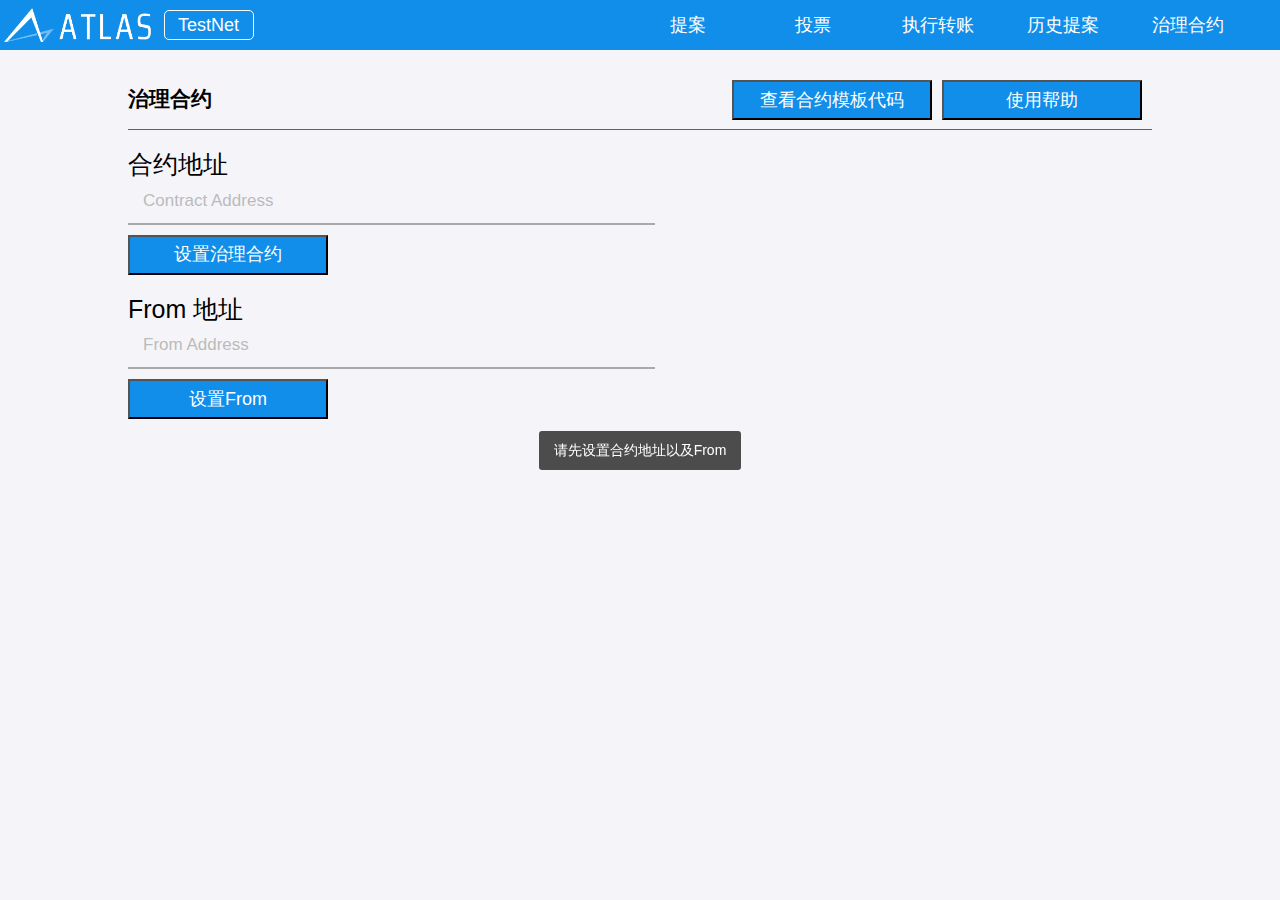
==== commit 3fe37028: "add testnet switch" ====
--- a/governance/index.html
+++ b/governance/index.html
@@ -1 +1 @@
-<!doctype html><html lang="en"><head><meta charset="utf-8"/><link rel="shortcut icon" href="/favicon.ico"/><meta name="viewport" content="width=device-width,initial-scale=1"/><meta name="theme-color" content="#000000"/><meta name="description" content="Web site created using create-react-app"/><link rel="apple-touch-icon" href="favicon.ico"/><link rel="manifest" href="/manifest.json"/><title>ATP Governance</title><link href="/governance/static/css/2.6508306e.chunk.css" rel="stylesheet"><link href="/governance/static/css/main.80135966.chunk.css" rel="stylesheet"></head><body><noscript>You need to enable JavaScript to run this app.</noscript><div id="root"></div><script>!function(c){function e(e){for(var r,n,t=e[0],o=e[1],u=e[2],a=0,l=[];a<t.length;a++)n=t[a],Object.prototype.hasOwnProperty.call(i,n)&&i[n]&&l.push(i[n][0]),i[n]=0;for(r in o)Object.prototype.hasOwnProperty.call(o,r)&&(c[r]=o[r]);for(s&&s(e);l.length;)l.shift()();return p.push.apply(p,u||[]),f()}function f(){for(var e,r=0;r<p.length;r++){for(var n=p[r],t=!0,o=1;o<n.length;o++){var u=n[o];0!==i[u]&&(t=!1)}t&&(p.splice(r--,1),e=a(a.s=n[0]))}return e}var n={},i={1:0},p=[];function a(e){if(n[e])return n[e].exports;var r=n[e]={i:e,l:!1,exports:{}};return c[e].call(r.exports,r,r.exports,a),r.l=!0,r.exports}a.m=c,a.c=n,a.d=function(e,r,n){a.o(e,r)||Object.defineProperty(e,r,{enumerable:!0,get:n})},a.r=function(e){"undefined"!=typeof Symbol&&Symbol.toStringTag&&Object.defineProperty(e,Symbol.toStringTag,{value:"Module"}),Object.defineProperty(e,"__esModule",{value:!0})},a.t=function(r,e){if(1&e&&(r=a(r)),8&e)return r;if(4&e&&"object"==typeof r&&r&&r.__esModule)return r;var n=Object.create(null);if(a.r(n),Object.defineProperty(n,"default",{enumerable:!0,value:r}),2&e&&"string"!=typeof r)for(var t in r)a.d(n,t,function(e){return r[e]}.bind(null,t));return n},a.n=function(e){var r=e&&e.__esModule?function(){return e.default}:function(){return e};return a.d(r,"a",r),r},a.o=function(e,r){return Object.prototype.hasOwnProperty.call(e,r)},a.p="/governance/";var r=window.webpackJsonpgovernance=window.webpackJsonpgovernance||[],t=r.push.bind(r);r.push=e,r=r.slice();for(var o=0;o<r.length;o++)e(r[o]);var s=t;f()}([])</script><script src="/governance/static/js/2.a40e11df.chunk.js"></script><script src="/governance/static/js/main.1d23c391.chunk.js"></script></body></html>+<!doctype html><html lang="en"><head><meta charset="utf-8"/><link rel="shortcut icon" href="/governance/favicon.ico"/><meta name="viewport" content="width=device-width,initial-scale=1"/><meta name="theme-color" content="#000000"/><meta name="description" content="Web site created using create-react-app"/><link rel="apple-touch-icon" href="favicon.ico"/><link rel="manifest" href="/governance/manifest.json"/><title>ATP Governance</title><link href="/governance/static/css/2.d0fe43bf.chunk.css" rel="stylesheet"><link href="/governance/static/css/main.5bcacfd6.chunk.css" rel="stylesheet"></head><body><noscript>You need to enable JavaScript to run this app.</noscript><div id="root"></div><script>!function(c){function e(e){for(var r,n,t=e[0],o=e[1],u=e[2],a=0,l=[];a<t.length;a++)n=t[a],Object.prototype.hasOwnProperty.call(i,n)&&i[n]&&l.push(i[n][0]),i[n]=0;for(r in o)Object.prototype.hasOwnProperty.call(o,r)&&(c[r]=o[r]);for(s&&s(e);l.length;)l.shift()();return p.push.apply(p,u||[]),f()}function f(){for(var e,r=0;r<p.length;r++){for(var n=p[r],t=!0,o=1;o<n.length;o++){var u=n[o];0!==i[u]&&(t=!1)}t&&(p.splice(r--,1),e=a(a.s=n[0]))}return e}var n={},i={1:0},p=[];function a(e){if(n[e])return n[e].exports;var r=n[e]={i:e,l:!1,exports:{}};return c[e].call(r.exports,r,r.exports,a),r.l=!0,r.exports}a.m=c,a.c=n,a.d=function(e,r,n){a.o(e,r)||Object.defineProperty(e,r,{enumerable:!0,get:n})},a.r=function(e){"undefined"!=typeof Symbol&&Symbol.toStringTag&&Object.defineProperty(e,Symbol.toStringTag,{value:"Module"}),Object.defineProperty(e,"__esModule",{value:!0})},a.t=function(r,e){if(1&e&&(r=a(r)),8&e)return r;if(4&e&&"object"==typeof r&&r&&r.__esModule)return r;var n=Object.create(null);if(a.r(n),Object.defineProperty(n,"default",{enumerable:!0,value:r}),2&e&&"string"!=typeof r)for(var t in r)a.d(n,t,function(e){return r[e]}.bind(null,t));return n},a.n=function(e){var r=e&&e.__esModule?function(){return e.default}:function(){return e};return a.d(r,"a",r),r},a.o=function(e,r){return Object.prototype.hasOwnProperty.call(e,r)},a.p="/governance/";var r=window.webpackJsonpgovernance=window.webpackJsonpgovernance||[],t=r.push.bind(r);r.push=e,r=r.slice();for(var o=0;o<r.length;o++)e(r[o]);var s=t;f()}([])</script><script src="/governance/static/js/2.7e57a41f.chunk.js"></script><script src="/governance/static/js/main.7bc3b139.chunk.js"></script></body></html>--- a/governance/static/css/2.d0fe43bf.chunk.css
+++ b/governance/static/css/2.d0fe43bf.chunk.css
@@ -0,0 +1,2 @@
+/*! normalize.css v7.0.0 | MIT License | github.com/necolas/normalize.css */html{line-height:1.15;-ms-text-size-adjust:100%;-webkit-text-size-adjust:100%}body{margin:0}article,aside,footer,header,nav,section{display:block}h1{font-size:2em;margin:.67em 0}figcaption,figure,main{display:block}figure{margin:1em 40px}hr{box-sizing:content-box;height:0;overflow:visible}pre{font-family:monospace,monospace;font-size:1em}a{background-color:transparent;-webkit-text-decoration-skip:objects}abbr[title]{border-bottom:none;text-decoration:underline;-webkit-text-decoration:underline dotted;text-decoration:underline dotted}b,strong{font-weight:inherit;font-weight:bolder}code,kbd,samp{font-family:monospace,monospace;font-size:1em}dfn{font-style:italic}mark{background-color:#ff0;color:#000}small{font-size:80%}sub,sup{font-size:75%;line-height:0;position:relative;vertical-align:baseline}sub{bottom:-.25em}sup{top:-.5em}audio,video{display:inline-block}audio:not([controls]){display:none;height:0}img{border-style:none}svg:not(:root){overflow:hidden}button,input,optgroup,select,textarea{font-family:sans-serif;font-size:100%;line-height:1.15;margin:0}button,input{overflow:visible}button,select{text-transform:none}[type=reset],[type=submit],button,html [type=button]{-webkit-appearance:button}[type=button]::-moz-focus-inner,[type=reset]::-moz-focus-inner,[type=submit]::-moz-focus-inner,button::-moz-focus-inner{border-style:none;padding:0}[type=button]:-moz-focusring,[type=reset]:-moz-focusring,[type=submit]:-moz-focusring,button:-moz-focusring{outline:1px dotted ButtonText}fieldset{padding:.35em .75em .625em}legend{box-sizing:border-box;color:inherit;display:table;max-width:100%;padding:0;white-space:normal}progress{display:inline-block;vertical-align:baseline}textarea{overflow:auto}[type=checkbox],[type=radio]{box-sizing:border-box;padding:0}[type=number]::-webkit-inner-spin-button,[type=number]::-webkit-outer-spin-button{height:auto}[type=search]{-webkit-appearance:textfield;outline-offset:-2px}[type=search]::-webkit-search-cancel-button,[type=search]::-webkit-search-decoration{-webkit-appearance:none}::-webkit-file-upload-button{-webkit-appearance:button;font:inherit}details,menu{display:block}summary{display:list-item}canvas{display:inline-block}[hidden],template{display:none}.am-fade-appear,.am-fade-enter{opacity:0}.am-fade-appear,.am-fade-enter,.am-fade-leave{-webkit-animation-duration:.2s;animation-duration:.2s;-webkit-animation-fill-mode:both;animation-fill-mode:both;-webkit-animation-timing-function:cubic-bezier(.55,0,.55,.2);animation-timing-function:cubic-bezier(.55,0,.55,.2);-webkit-animation-play-state:paused;animation-play-state:paused}.am-fade-appear.am-fade-appear-active,.am-fade-enter.am-fade-enter-active{-webkit-animation-name:amFadeIn;animation-name:amFadeIn;-webkit-animation-play-state:running;animation-play-state:running}.am-fade-leave.am-fade-leave-active{-webkit-animation-name:amFadeOut;animation-name:amFadeOut;-webkit-animation-play-state:running;animation-play-state:running}@-webkit-keyframes amFadeIn{0%{opacity:0}to{opacity:1}}@keyframes amFadeIn{0%{opacity:0}to{opacity:1}}@-webkit-keyframes amFadeOut{0%{opacity:1}to{opacity:0}}@keyframes amFadeOut{0%{opacity:1}to{opacity:0}}.am-slide-up-appear,.am-slide-up-enter{-webkit-transform:translateY(100%);transform:translateY(100%)}.am-slide-up-appear,.am-slide-up-enter,.am-slide-up-leave{-webkit-animation-duration:.2s;animation-duration:.2s;-webkit-animation-fill-mode:both;animation-fill-mode:both;-webkit-animation-timing-function:cubic-bezier(.55,0,.55,.2);animation-timing-function:cubic-bezier(.55,0,.55,.2);-webkit-animation-play-state:paused;animation-play-state:paused}.am-slide-up-appear.am-slide-up-appear-active,.am-slide-up-enter.am-slide-up-enter-active{-webkit-animation-name:amSlideUpIn;animation-name:amSlideUpIn;-webkit-animation-play-state:running;animation-play-state:running}.am-slide-up-leave.am-slide-up-leave-active{-webkit-animation-name:amSlideUpOut;animation-name:amSlideUpOut;-webkit-animation-play-state:running;animation-play-state:running}@-webkit-keyframes amSlideUpIn{0%{-webkit-transform:translateY(100%);transform:translateY(100%)}to{-webkit-transform:translate(0);transform:translate(0)}}@keyframes amSlideUpIn{0%{-webkit-transform:translateY(100%);transform:translateY(100%)}to{-webkit-transform:translate(0);transform:translate(0)}}@-webkit-keyframes amSlideUpOut{0%{-webkit-transform:translate(0);transform:translate(0)}to{-webkit-transform:translateY(100%);transform:translateY(100%)}}@keyframes amSlideUpOut{0%{-webkit-transform:translate(0);transform:translate(0)}to{-webkit-transform:translateY(100%);transform:translateY(100%)}}.am.am-zoom-enter,.am.am-zoom-leave{display:block}.am-zoom-appear,.am-zoom-enter{opacity:0;-webkit-animation-duration:.2s;animation-duration:.2s;-webkit-animation-fill-mode:both;animation-fill-mode:both;-webkit-animation-timing-function:cubic-bezier(.55,0,.55,.2);animation-timing-function:cubic-bezier(.55,0,.55,.2);-webkit-animation-timing-function:cubic-bezier(.18,.89,.32,1.28);animation-timing-function:cubic-bezier(.18,.89,.32,1.28);-webkit-animation-play-state:paused;animation-play-state:paused}.am-zoom-leave{-webkit-animation-duration:.2s;animation-duration:.2s;-webkit-animation-fill-mode:both;animation-fill-mode:both;-webkit-animation-timing-function:cubic-bezier(.55,0,.55,.2);animation-timing-function:cubic-bezier(.55,0,.55,.2);-webkit-animation-timing-function:cubic-bezier(.6,-.3,.74,.05);animation-timing-function:cubic-bezier(.6,-.3,.74,.05);-webkit-animation-play-state:paused;animation-play-state:paused}.am-zoom-appear.am-zoom-appear-active,.am-zoom-enter.am-zoom-enter-active{-webkit-animation-name:amZoomIn;animation-name:amZoomIn;-webkit-animation-play-state:running;animation-play-state:running}.am-zoom-leave.am-zoom-leave-active{-webkit-animation-name:amZoomOut;animation-name:amZoomOut;-webkit-animation-play-state:running;animation-play-state:running}@-webkit-keyframes amZoomIn{0%{opacity:0;-webkit-transform-origin:50% 50%;transform-origin:50% 50%;-webkit-transform:scale(0);transform:scale(0)}to{opacity:1;-webkit-transform-origin:50% 50%;transform-origin:50% 50%;-webkit-transform:scale(1);transform:scale(1)}}@keyframes amZoomIn{0%{opacity:0;-webkit-transform-origin:50% 50%;transform-origin:50% 50%;-webkit-transform:scale(0);transform:scale(0)}to{opacity:1;-webkit-transform-origin:50% 50%;transform-origin:50% 50%;-webkit-transform:scale(1);transform:scale(1)}}@-webkit-keyframes amZoomOut{0%{opacity:1;-webkit-transform-origin:50% 50%;transform-origin:50% 50%;-webkit-transform:scale(1);transform:scale(1)}to{opacity:0;-webkit-transform-origin:50% 50%;transform-origin:50% 50%;-webkit-transform:scale(0);transform:scale(0)}}@keyframes amZoomOut{0%{opacity:1;-webkit-transform-origin:50% 50%;transform-origin:50% 50%;-webkit-transform:scale(1);transform:scale(1)}to{opacity:0;-webkit-transform-origin:50% 50%;transform-origin:50% 50%;-webkit-transform:scale(0);transform:scale(0)}}.am-slide-down-appear,.am-slide-down-enter{-webkit-transform:translateY(-100%);transform:translateY(-100%)}.am-slide-down-appear,.am-slide-down-enter,.am-slide-down-leave{-webkit-animation-duration:.2s;animation-duration:.2s;-webkit-animation-fill-mode:both;animation-fill-mode:both;-webkit-animation-timing-function:cubic-bezier(.55,0,.55,.2);animation-timing-function:cubic-bezier(.55,0,.55,.2);-webkit-animation-play-state:paused;animation-play-state:paused}.am-slide-down-appear.am-slide-down-appear-active,.am-slide-down-enter.am-slide-down-enter-active{-webkit-animation-name:amSlideDownIn;animation-name:amSlideDownIn;-webkit-animation-play-state:running;animation-play-state:running}.am-slide-down-leave.am-slide-down-leave-active{-webkit-animation-name:amSlideDownOut;animation-name:amSlideDownOut;-webkit-animation-play-state:running;animation-play-state:running}@-webkit-keyframes amSlideDownIn{0%{-webkit-transform:translateY(-100%);transform:translateY(-100%)}to{-webkit-transform:translate(0);transform:translate(0)}}@keyframes amSlideDownIn{0%{-webkit-transform:translateY(-100%);transform:translateY(-100%)}to{-webkit-transform:translate(0);transform:translate(0)}}@-webkit-keyframes amSlideDownOut{0%{-webkit-transform:translate(0);transform:translate(0)}to{-webkit-transform:translateY(-100%);transform:translateY(-100%)}}@keyframes amSlideDownOut{0%{-webkit-transform:translate(0);transform:translate(0)}to{-webkit-transform:translateY(-100%);transform:translateY(-100%)}}*,:after,:before{-webkit-tap-highlight-color:rgba(0,0,0,0)}body{background-color:#f5f5f9;font-size:14px}[contenteditable]{-webkit-user-select:auto!important}:focus,a{outline:none}a{background:transparent;text-decoration:none}.am-icon{fill:currentColor;background-size:cover;width:22px;height:22px}.am-icon-xxs{width:15px;height:15px}.am-icon-xs{width:18px;height:18px}.am-icon-sm{width:21px;height:21px}.am-icon-md{width:22px;height:22px}.am-icon-lg{width:36px;height:36px}.am-icon-loading{-webkit-animation:cirle-anim 1s linear infinite;animation:cirle-anim 1s linear infinite}@-webkit-keyframes cirle-anim{to{-webkit-transform:rotate(1turn);transform:rotate(1turn)}}@keyframes cirle-anim{to{-webkit-transform:rotate(1turn);transform:rotate(1turn)}}.am-toast{position:fixed;width:100%;z-index:1999;font-size:14px;text-align:center}.am-toast>span{max-width:50%}.am-toast.am-toast-mask{height:100%;display:flex;justify-content:center;align-items:center;left:0;top:0}.am-toast.am-toast-mask,.am-toast.am-toast-nomask{-webkit-transform:translateZ(1px);transform:translateZ(1px)}.am-toast.am-toast-nomask{position:fixed;max-width:50%;width:auto;left:50%;top:50%}.am-toast.am-toast-nomask .am-toast-notice{-webkit-transform:translateX(-50%) translateY(-50%);transform:translateX(-50%) translateY(-50%)}.am-toast-notice-content .am-toast-text{min-width:60px;border-radius:3px;color:#fff;background-color:rgba(58,58,58,.9);line-height:1.5;padding:9px 15px}.am-toast-notice-content .am-toast-text.am-toast-text-icon{border-radius:5px;padding:15px}.am-toast-notice-content .am-toast-text.am-toast-text-icon .am-toast-text-info{margin-top:6px}.am-list-header{padding:15px 15px 9px;font-size:14px;color:#888;width:100%;box-sizing:border-box}.am-list-footer{padding:9px 15px 15px;font-size:14px;color:#888}.am-list-body{position:relative;background-color:#fff;border-top:1px solid #ddd;border-bottom:1px solid #ddd}@media (-webkit-min-device-pixel-ratio:2),(min-resolution:2dppx){html:not([data-scale]) .am-list-body{border-top:none}html:not([data-scale]) .am-list-body:before{content:"";position:absolute;background-color:#ddd;display:block;z-index:1;top:0;right:auto;bottom:auto;left:0;width:100%;height:1PX;-webkit-transform-origin:50% 50%;transform-origin:50% 50%;-webkit-transform:scaleY(.5);transform:scaleY(.5)}}@media (-webkit-min-device-pixel-ratio:2) and (-webkit-min-device-pixel-ratio:3),(min-resolution:2dppx) and (min-resolution:3dppx){html:not([data-scale]) .am-list-body:before{-webkit-transform:scaleY(.33);transform:scaleY(.33)}}@media (-webkit-min-device-pixel-ratio:2),(min-resolution:2dppx){html:not([data-scale]) .am-list-body{border-bottom:none}html:not([data-scale]) .am-list-body:after{content:"";position:absolute;background-color:#ddd;display:block;z-index:1;top:auto;right:auto;bottom:0;left:0;width:100%;height:1PX;-webkit-transform-origin:50% 100%;transform-origin:50% 100%;-webkit-transform:scaleY(.5);transform:scaleY(.5)}}@media (-webkit-min-device-pixel-ratio:2) and (-webkit-min-device-pixel-ratio:3),(min-resolution:2dppx) and (min-resolution:3dppx){html:not([data-scale]) .am-list-body:after{-webkit-transform:scaleY(.33);transform:scaleY(.33)}}.am-list-body div:not(:last-child) .am-list-line{border-bottom:1px solid #ddd}@media (-webkit-min-device-pixel-ratio:2),(min-resolution:2dppx){html:not([data-scale]) .am-list-body div:not(:last-child) .am-list-line{border-bottom:none}html:not([data-scale]) .am-list-body div:not(:last-child) .am-list-line:after{content:"";position:absolute;background-color:#ddd;display:block;z-index:1;top:auto;right:auto;bottom:0;left:0;width:100%;height:1PX;-webkit-transform-origin:50% 100%;transform-origin:50% 100%;-webkit-transform:scaleY(.5);transform:scaleY(.5)}}@media (-webkit-min-device-pixel-ratio:2) and (-webkit-min-device-pixel-ratio:3),(min-resolution:2dppx) and (min-resolution:3dppx){html:not([data-scale]) .am-list-body div:not(:last-child) .am-list-line:after{-webkit-transform:scaleY(.33);transform:scaleY(.33)}}.am-list-item{position:relative;display:flex;padding-left:15px;min-height:44px;background-color:#fff;vertical-align:middle;overflow:hidden;-webkit-transition:background-color .2s;transition:background-color .2s;align-items:center}.am-list-item .am-list-ripple{position:absolute;background:transparent;display:inline-block;overflow:hidden;will-change:box-shadow,transform;-webkit-transition:background-color .2s cubic-bezier(.4,0,.2,1),color .2s cubic-bezier(.4,0,.2,1),-webkit-box-shadow .2s cubic-bezier(.4,0,1,1);-webkit-transition:box-shadow .2s cubic-bezier(.4,0,1,1),background-color .2s cubic-bezier(.4,0,.2,1),color .2s cubic-bezier(.4,0,.2,1);transition:box-shadow .2s cubic-bezier(.4,0,1,1),background-color .2s cubic-bezier(.4,0,.2,1),color .2s cubic-bezier(.4,0,.2,1);outline:none;cursor:pointer;border-radius:100%;-webkit-transform:scale(0);transform:scale(0)}.am-list-item .am-list-ripple.am-list-ripple-animate{background-color:hsla(0,0%,62%,.2);-webkit-animation:ripple 1s linear;animation:ripple 1s linear}.am-list-item.am-list-item-top .am-list-line{align-items:flex-start}.am-list-item.am-list-item-top .am-list-line .am-list-arrow{margin-top:2px}.am-list-item.am-list-item-middle .am-list-line{align-items:center}.am-list-item.am-list-item-bottom .am-list-line{align-items:flex-end}.am-list-item.am-list-item-error .am-list-line .am-list-extra,.am-list-item.am-list-item-error .am-list-line .am-list-extra .am-list-brief{color:#f50}.am-list-item.am-list-item-active{background-color:#ddd}.am-list-item.am-list-item-disabled .am-list-line .am-list-content,.am-list-item.am-list-item-disabled .am-list-line .am-list-extra{color:#bbb}.am-list-item img{width:22px;height:22px;vertical-align:middle}.am-list-item .am-list-thumb:first-child{margin-right:15px}.am-list-item .am-list-thumb:last-child{margin-left:8px}.am-list-item .am-list-line{position:relative;display:flex;flex:1 1;align-self:stretch;padding-right:15px;overflow:hidden}.am-list-item .am-list-line .am-list-content{flex:1 1;color:#000;font-size:17px;text-align:left}.am-list-item .am-list-line .am-list-content,.am-list-item .am-list-line .am-list-extra{line-height:1.5;width:auto;overflow:hidden;text-overflow:ellipsis;white-space:nowrap;padding-top:7px;padding-bottom:7px}.am-list-item .am-list-line .am-list-extra{flex-basis:36%;color:#888;font-size:16px;text-align:right}.am-list-item .am-list-line .am-list-brief,.am-list-item .am-list-line .am-list-title{width:auto;overflow:hidden;text-overflow:ellipsis;white-space:nowrap}.am-list-item .am-list-line .am-list-brief{color:#888;font-size:15px;line-height:1.5;margin-top:6px}.am-list-item .am-list-line .am-list-arrow{display:block;width:15px;height:15px;margin-left:8px;background-image:url("data:image/svg+xml;charset=utf-8,%3Csvg width='16' height='26' xmlns='http://www.w3.org/2000/svg'%3E%3Cpath d='M2 0L0 2l11.5 11L0 24l2 2 14-13z' fill='%23C7C7CC' fill-rule='evenodd'/%3E%3C/svg%3E");background-size:contain;background-repeat:no-repeat;background-position:50% 50%;visibility:hidden}.am-list-item .am-list-line .am-list-arrow-horizontal{visibility:visible}.am-list-item .am-list-line .am-list-arrow-vertical{visibility:visible;-webkit-transform:rotate(90deg);transform:rotate(90deg)}.am-list-item .am-list-line .am-list-arrow-vertical-up{visibility:visible;-webkit-transform:rotate(270deg);transform:rotate(270deg)}.am-list-item .am-list-line-multiple{padding:12.5px 15px 12.5px 0}.am-list-item .am-list-line-multiple .am-list-content,.am-list-item .am-list-line-multiple .am-list-extra{padding-top:0;padding-bottom:0}.am-list-item .am-list-line-wrap .am-list-content,.am-list-item .am-list-line-wrap .am-list-extra{white-space:normal}.am-list-item select{position:relative;display:block;width:100%;height:100%;padding:0;border:0;font-size:17px;-webkit-appearance:none;-moz-appearance:none;appearance:none;background-color:transparent}@-webkit-keyframes ripple{to{opacity:0;-webkit-transform:scale(2.5);transform:scale(2.5)}}@keyframes ripple{to{opacity:0;-webkit-transform:scale(2.5);transform:scale(2.5)}}.am-list-item .am-input-control .fake-input-container{height:30px;line-height:30px;position:relative}.am-list-item .am-input-control .fake-input-container .fake-input{position:absolute;top:0;left:0;width:100%;height:100%;margin-right:5px;-webkit-text-decoration:rtl;text-decoration:rtl;text-align:right;color:#000;font-size:17px;overflow:hidden;text-overflow:ellipsis;white-space:nowrap}.am-list-item .am-input-control .fake-input-container .fake-input.fake-input-disabled{color:#bbb}.am-list-item .am-input-control .fake-input-container .fake-input.focus{-webkit-transition:color .2s;transition:color .2s}.am-list-item .am-input-control .fake-input-container .fake-input.focus:after{content:"";position:absolute;right:0;top:10%;height:80%;border-right:1.5px solid #108ee9;-webkit-animation:keyboard-cursor 1s step-start infinite;animation:keyboard-cursor 1s step-start infinite}.am-list-item .am-input-control .fake-input-container .fake-input-placeholder{position:absolute;top:0;left:0;width:100%;height:100%;color:#bbb;text-align:right}.am-list-item .am-input-control .fake-input-container-left .fake-input{text-align:left}.am-list-item .am-input-control .fake-input-container-left .fake-input.focus:after{position:relative}.am-list-item .am-input-control .fake-input-container-left .fake-input-placeholder{text-align:left}.am-number-keyboard-wrapper{position:fixed;bottom:0;left:0;right:0;width:100%;z-index:10000;font-family:PingFang SC;background-color:#f6f6f7;-webkit-transition-duration:.2s;transition-duration:.2s;-webkit-transition-property:-webkit-transform display;transition-property:-webkit-transform display;transition-property:transform display;transition-property:transform display,-webkit-transform display;-webkit-transform:translateZ(0);transform:translateZ(0);padding-bottom:env(safe-area-inset-bottom)}.am-number-keyboard-wrapper.am-number-keyboard-wrapper-hide{bottom:-500px}.am-number-keyboard-wrapper table{width:100%;padding:0;margin:0;border-collapse:collapse;border-top:1px solid #ddd}@media (-webkit-min-device-pixel-ratio:2),(min-resolution:2dppx){html:not([data-scale]) .am-number-keyboard-wrapper table{border-top:none}html:not([data-scale]) .am-number-keyboard-wrapper table:before{content:"";position:absolute;background-color:#ddd;display:block;z-index:1;top:0;right:auto;bottom:auto;left:0;width:100%;height:1PX;-webkit-transform-origin:50% 50%;transform-origin:50% 50%;-webkit-transform:scaleY(.5);transform:scaleY(.5)}}@media (-webkit-min-device-pixel-ratio:2) and (-webkit-min-device-pixel-ratio:3),(min-resolution:2dppx) and (min-resolution:3dppx){html:not([data-scale]) .am-number-keyboard-wrapper table:before{-webkit-transform:scaleY(.33);transform:scaleY(.33)}}.am-number-keyboard-wrapper table tr{width:100%;padding:0;margin:0}.am-number-keyboard-wrapper table tr .am-number-keyboard-item{width:25%;padding:0;margin:0;height:50px;text-align:center;font-size:25.5px;color:#2a2b2c;position:relative}.am-number-keyboard-wrapper table tr .am-number-keyboard-item:not(.keyboard-confirm){border-left:1px solid #ddd;border-bottom:1px solid #ddd}@media (-webkit-min-device-pixel-ratio:2),(min-resolution:2dppx){html:not([data-scale]) .am-number-keyboard-wrapper table tr .am-number-keyboard-item:not(.keyboard-confirm){border-left:none}html:not([data-scale]) .am-number-keyboard-wrapper table tr .am-number-keyboard-item:not(.keyboard-confirm):before{content:"";position:absolute;background-color:#ddd;display:block;z-index:1;top:0;right:auto;bottom:auto;left:0;width:1PX;height:100%;-webkit-transform-origin:100% 50%;transform-origin:100% 50%;-webkit-transform:scaleX(.5);transform:scaleX(.5)}}@media (-webkit-min-device-pixel-ratio:2) and (-webkit-min-device-pixel-ratio:3),(min-resolution:2dppx) and (min-resolution:3dppx){html:not([data-scale]) .am-number-keyboard-wrapper table tr .am-number-keyboard-item:not(.keyboard-confirm):before{-webkit-transform:scaleX(.33);transform:scaleX(.33)}}@media (-webkit-min-device-pixel-ratio:2),(min-resolution:2dppx){html:not([data-scale]) .am-number-keyboard-wrapper table tr .am-number-keyboard-item:not(.keyboard-confirm){border-bottom:none}html:not([data-scale]) .am-number-keyboard-wrapper table tr .am-number-keyboard-item:not(.keyboard-confirm):after{content:"";position:absolute;background-color:#ddd;display:block;z-index:1;top:auto;right:auto;bottom:0;left:0;width:100%;height:1PX;-webkit-transform-origin:50% 100%;transform-origin:50% 100%;-webkit-transform:scaleY(.5);transform:scaleY(.5)}}@media (-webkit-min-device-pixel-ratio:2) and (-webkit-min-device-pixel-ratio:3),(min-resolution:2dppx) and (min-resolution:3dppx){html:not([data-scale]) .am-number-keyboard-wrapper table tr .am-number-keyboard-item:not(.keyboard-confirm):after{-webkit-transform:scaleY(.33);transform:scaleY(.33)}}.am-number-keyboard-wrapper table tr .am-number-keyboard-item.am-number-keyboard-item-active{background-color:#ddd}.am-number-keyboard-wrapper table tr .am-number-keyboard-item.keyboard-confirm{color:#fff;font-size:21px;background-color:#108ee9;border-bottom:1px solid #ddd}@media (-webkit-min-device-pixel-ratio:2),(min-resolution:2dppx){html:not([data-scale]) .am-number-keyboard-wrapper table tr .am-number-keyboard-item.keyboard-confirm{border-bottom:none}html:not([data-scale]) .am-number-keyboard-wrapper table tr .am-number-keyboard-item.keyboard-confirm:after{content:"";position:absolute;background-color:#ddd;display:block;z-index:1;top:auto;right:auto;bottom:0;left:0;width:100%;height:1PX;-webkit-transform-origin:50% 100%;transform-origin:50% 100%;-webkit-transform:scaleY(.5);transform:scaleY(.5)}}@media (-webkit-min-device-pixel-ratio:2) and (-webkit-min-device-pixel-ratio:3),(min-resolution:2dppx) and (min-resolution:3dppx){html:not([data-scale]) .am-number-keyboard-wrapper table tr .am-number-keyboard-item.keyboard-confirm:after{-webkit-transform:scaleY(.33);transform:scaleY(.33)}}.am-number-keyboard-wrapper table tr .am-number-keyboard-item.keyboard-confirm.am-number-keyboard-item-active{background-color:#0e80d2}.am-number-keyboard-wrapper table tr .am-number-keyboard-item.keyboard-confirm.am-number-keyboard-item-disabled{background-color:#0e80d2;color:hsla(0,0%,100%,.45)}.am-number-keyboard-wrapper table tr .am-number-keyboard-item.keyboard-delete{background-image:url("data:image/svg+xml;charset=utf-8,%3Csvg version='1' xmlns='http://www.w3.org/2000/svg' width='204' height='148' viewBox='0 0 153 111'%3E%3Cpath d='M46.9 4.7c-2.5 2.6-14.1 15.5-25.8 28.6L-.1 57l25.6 27 25.7 27.1 47.4-.3 47.4-.3 3.2-3.3 3.3-3.2V7l-3.3-3.2L146 .5 98.7.2 51.5-.1l-4.6 4.8zm97.9 3.5c1.7 1.7 1.7 92.9 0 94.6-.9.9-12.6 1.2-46.3 1.2H53.4L31.2 80.4 9 56.9l5.1-5.7c2.8-3.1 12.8-14.4 22.2-24.9L53.5 7h45c33.8 0 45.4.3 46.3 1.2z'/%3E%3Cpath d='M69.5 31c-1.9 2.1-1.7 2.2 9.3 13.3L90 55.5 78.8 66.7 67.5 78l2.3 2.2 2.2 2.3 11.3-11.3L94.5 60l11.2 11.2L117 82.5l2.2-2.3 2.3-2.2-11.3-11.3L99 55.5l11.2-11.2L121.5 33l-2.3-2.2-2.2-2.3-11.3 11.3L94.5 51l-11-11c-6-6-11.2-11-11.6-11-.3 0-1.4.9-2.4 2z'/%3E%3C/svg%3E");background-size:25.5px 18.5px;background-position:50% 50%;background-repeat:no-repeat}.am-number-keyboard-wrapper table tr .am-number-keyboard-item.keyboard-hide{background-image:url("data:image/svg+xml;charset=utf-8,%3Csvg version='1' xmlns='http://www.w3.org/2000/svg' width='260' height='188' viewBox='0 0 195 141'%3E%3Cpath d='M0 57v57h195V0H0v57zm183 0v45H12V12h171v45z'/%3E%3Cpath d='M21 31.5V39h15V24H21v7.5zm27 0V39h15V24H48v7.5zm27 0V39h15V24H75v7.5zm27 0V39h15V24h-15v7.5zm27 0V39h15V24h-15v7.5zm27 0V39h15V24h-15v7.5zm-120 24V63h15V48H36v7.5zm27 0V63h15V48H63v7.5zm27 0V63h15V48H90v7.5zm27 0V63h15V48h-15v7.5zm27 0V63h15V48h-15v7.5zm-117 24V87h15V72H27v7.5zm21 0V87h96V72H48v7.5zm102 0V87h15V72h-15v7.5zm-69 45c0 .8.7 1.5 1.5 1.5s1.5.7 1.5 1.5.7 1.5 1.5 1.5 1.5.7 1.5 1.5.7 1.5 1.5 1.5 1.5.7 1.5 1.5.7 1.5 1.5 1.5 1.5.7 1.5 1.5.7 1.5 1.5 1.5 1.5.7 1.5 1.5.7 1.5 1.5 1.5 1.5-.7 1.5-1.5.7-1.5 1.5-1.5 1.5-.7 1.5-1.5.7-1.5 1.5-1.5 1.5-.7 1.5-1.5.7-1.5 1.5-1.5 1.5-.7 1.5-1.5.7-1.5 1.5-1.5 1.5-.7 1.5-1.5.7-1.5 1.5-1.5 1.5-.7 1.5-1.5c0-1.3-2.5-1.5-16.5-1.5s-16.5.2-16.5 1.5z'/%3E%3C/svg%3E");background-size:32.5px 23.5px;background-position:50% 50%;background-repeat:no-repeat}.am-number-keyboard-wrapper table tr .am-number-keyboard-item-disabled{color:#bbb}@-webkit-keyframes keyboard-cursor{0%{opacity:1}50%{opacity:0}to{opacity:1}}@keyframes keyboard-cursor{0%{opacity:1}50%{opacity:0}to{opacity:1}}.am-list-item.am-input-item{height:44px;padding-left:15px}.am-list-item:not(:last-child) .am-list-line{border-bottom:1px solid #ddd}@media (-webkit-min-device-pixel-ratio:2),(min-resolution:2dppx){html:not([data-scale]) .am-list-item:not(:last-child) .am-list-line{border-bottom:none}html:not([data-scale]) .am-list-item:not(:last-child) .am-list-line:after{content:"";position:absolute;background-color:#ddd;display:block;z-index:1;top:auto;right:auto;bottom:0;left:0;width:100%;height:1PX;-webkit-transform-origin:50% 100%;transform-origin:50% 100%;-webkit-transform:scaleY(.5);transform:scaleY(.5)}}@media (-webkit-min-device-pixel-ratio:2) and (-webkit-min-device-pixel-ratio:3),(min-resolution:2dppx) and (min-resolution:3dppx){html:not([data-scale]) .am-list-item:not(:last-child) .am-list-line:after{-webkit-transform:scaleY(.33);transform:scaleY(.33)}}.am-list-item .am-input-label{color:#000;font-size:17px;margin-left:0;margin-right:5px;text-align:left;white-space:nowrap;overflow:hidden;padding:2px 0}.am-list-item .am-input-label.am-input-label-2{width:34px}.am-list-item .am-input-label.am-input-label-3{width:51px}.am-list-item .am-input-label.am-input-label-4{width:68px}.am-list-item .am-input-label.am-input-label-5{width:85px}.am-list-item .am-input-label.am-input-label-6{width:102px}.am-list-item .am-input-label.am-input-label-7{width:119px}.am-list-item .am-input-control{font-size:17px;flex:1 1}.am-list-item .am-input-control input{color:#000;font-size:17px;-webkit-appearance:none;-moz-appearance:none;appearance:none;width:100%;padding:2px 0;border:0;background-color:transparent;line-height:1;box-sizing:border-box}.am-list-item .am-input-control input::-webkit-input-placeholder{color:#bbb;line-height:1.2}.am-list-item .am-input-control input::-moz-placeholder{color:#bbb;line-height:1.2}.am-list-item .am-input-control input::-ms-input-placeholder{color:#bbb;line-height:1.2}.am-list-item .am-input-control input:-ms-input-placeholder{color:#bbb;line-height:1.2}.am-list-item .am-input-control input::placeholder{color:#bbb;line-height:1.2}.am-list-item .am-input-control input:disabled{color:#bbb;background-color:#fff}.am-list-item .am-input-clear{display:none;width:21px;height:21px;border-radius:50%;overflow:hidden;font-style:normal;color:#fff;background-color:#ccc;background-repeat:no-repeat;background-image:url("data:image/svg+xml;charset=utf-8,%3Csvg fill='%23fff' viewBox='0 0 30 30' xmlns='http://www.w3.org/2000/svg'%3E%3Cpath d='M19 6.41L17.59 5 12 10.59 6.41 5 5 6.41 10.59 12 5 17.59 6.41 19 12 13.41 17.59 19 19 17.59 13.41 12z'/%3E%3Cpath d='M0 0h24v24H0z' fill='none'/%3E%3C/svg%3E");background-size:21px auto;background-position:2px 2px}.am-list-item .am-input-clear-active{background-color:#108ee9}.am-list-item.am-input-focus .am-input-clear{display:block}.am-list-item .am-input-extra{flex:initial;min-width:0;max-height:21px;overflow:hidden;padding-right:0;line-height:1;color:#888;font-size:15px;margin-left:5px}.am-list-item.am-input-error .am-input-control input{color:#f50}.am-list-item.am-input-error .am-input-error-extra{height:21px;width:21px;margin-left:6px;background-image:url("data:image/svg+xml;charset=utf-8,%3Csvg width='18' height='18' xmlns='http://www.w3.org/2000/svg'%3E%3Cpath d='M9 1.266a7.69 7.69 0 015.469 2.264c.71.71 1.269 1.538 1.657 2.459.404.954.608 1.967.608 3.011a7.69 7.69 0 01-2.264 5.469 7.694 7.694 0 01-2.459 1.657A7.675 7.675 0 019 16.734a7.69 7.69 0 01-5.469-2.264 7.694 7.694 0 01-1.657-2.459A7.675 7.675 0 011.266 9 7.69 7.69 0 013.53 3.531a7.694 7.694 0 012.459-1.657A7.675 7.675 0 019 1.266zM9 0a9 9 0 00-9 9 9 9 0 009 9 9 9 0 009-9 9 9 0 00-9-9zm0 11.25a.703.703 0 01-.703-.703V4.06a.703.703 0 111.406 0v6.486A.703.703 0 019 11.25zm-.791 1.916a.791.791 0 111.582 0 .791.791 0 01-1.582 0z' fill='%23F50' fill-rule='evenodd'/%3E%3C/svg%3E");background-size:21px auto}.am-list-item.am-input-disabled .am-input-label{color:#bbb}.sr-only{position:absolute;width:1px;height:1px;padding:0;margin:-1px;overflow:hidden;clip:rect(0,0,0,0);white-space:nowrap;border:0}
+/*# sourceMappingURL=2.d0fe43bf.chunk.css.map */--- a/governance/static/css/main.5bcacfd6.chunk.css
+++ b/governance/static/css/main.5bcacfd6.chunk.css
@@ -0,0 +1,2 @@
+body{margin:0;font-family:-apple-system,BlinkMacSystemFont,Segoe UI,Roboto,Oxygen,Ubuntu,Cantarell,Fira Sans,Droid Sans,Helvetica Neue,sans-serif;-webkit-font-smoothing:antialiased;-moz-osx-font-smoothing:grayscale}code{font-family:source-code-pro,Menlo,Monaco,Consolas,Courier New,monospace}.style_container__n9ZJU{width:100%;height:auto;display:flex;flex-direction:row;justify-content:center;background-color:#108ee9}.style_leftContainer__mXr4G{width:50%;height:auto;alignment:center;justify-content:flex-start;display:flex;align-items:center}.style_rightContainer__d6sMu{width:50%;height:auto;display:flex;justify-content:flex-end;padding-right:30px}.style_topButton__1KMHv{color:#fff;background-color:#108ee9;font-size:18px;text-align:center;width:100%;height:50px;border:1px #108ee9;text-decoration:none}.style_netButton__2Ri0-{border-radius:5px;border:1px solid #fff;color:#fff;font-size:18px;text-align:center;height:30px;width:90px;background-color:transparent;margin-left:10px}.style_container__2hacf{padding-left:10%;padding-right:10%;padding-top:20px}.style_inputContainer__hi5oX{margin-top:20px}.style_txContainer__m2C1N{margin-top:30px;border:1px solid grey;height:200px;width:50%;word-wrap:break-word;padding:10px}.style_proposalInput__1vd4H{height:40px;background:transparent!important;border-bottom:2px solid #a9a9a9;min-width:20px;width:50%}.style_proposalInput__1vd4H input{height:38px;width:100%}.style_inputName__3Qq_9{font-size:25px;margin-right:10px;width:200px}.style_genButton__1QqyK{margin-top:10px;background-color:#108ee9;color:#fff;height:40px;width:200px;font-size:18px;align-items:center}.style_box__dzq78{display:inline-block;width:200px;height:200px;border:1px solid;border-radius:3px;font-size:30px;color:hsla(0,0%,78.4%,.5);padding:1em;margin-bottom:.25em;vertical-align:top;-webkit-transition:color .3s,border .3s;transition:color .3s,border .3s}.style_box__dzq78:hover{color:#d60b52;font-size:0;padding:0;border-width:3px;line-height:200px}.style_box__dzq78:hover [class*=loader-]{font-size:70px;line-height:200px}[class*=loader-]{display:inline-block;width:1em;height:1em;color:inherit;vertical-align:middle;pointer-events:none}.style_loader-01__1N6qy{border:.2em dotted;border-radius:50%;-webkit-animation:1s,local(loader-01) linear;animation:1s,local(loader-01) linear}@-webkit-keyframes style_loader-01__1N6qy{0%{-webkit-transform:rotate(0deg);transform:rotate(0deg)}to{-webkit-transform:rotate(1turn);transform:rotate(1turn)}}@keyframes style_loader-01__1N6qy{0%{-webkit-transform:rotate(0deg);transform:rotate(0deg)}to{-webkit-transform:rotate(1turn);transform:rotate(1turn)}}.style_container__1dw1C{padding-left:10%;padding-right:10%;padding-top:20px}.style_cellContainer__2daYW{border:1px solid #282c34;border-radius:10px;display:flex;flex-direction:row;height:auto;margin-top:5px}.style_indexContainer__3lD7A{text-align:center;line-height:150px;height:150px;width:10%;background-color:#108ee9;border-radius:10px;color:#fff}.style_middleContainer__3YCwe{height:80px;width:80%;padding:5px}.style_rightContainer__2idDS{text-align:center;line-height:150px;height:150px;width:10%;background-color:#f5f5f9;border-radius:10px;border-left:1px solid #282c34}.style_textSpan__259hl,.style_textSpanBold__XTL3t{margin-left:10px;word-break:normal;word-wrap:break-word;display:inline-block;white-space:pre-wrap}.style_textSpanBold__XTL3t{font-weight:700}.style_container__vMP_3{padding-left:10%;padding-right:10%;padding-top:20px}.style_cellContainer__2XE2t{border:1px solid #282c34;border-radius:10px;display:flex;flex-direction:row;height:auto;margin-top:5px}.style_indexContainer__2WUh2{text-align:center;line-height:150px;height:150px;width:10%;background-color:#108ee9;border-radius:10px;color:#fff}.style_middleContainer__1pVDp{height:80px;width:80%;padding:5px}.style_rightContainer__CANtl{text-align:center;line-height:150px;height:150px;width:10%;background-color:#f5f5f9;border-radius:10px;border-left:1px solid #282c34}.style_textSpan__3NQVf,.style_textSpanBold__36yJE{margin-left:10px;word-break:normal;word-wrap:break-word;display:inline-block;white-space:pre-wrap}.style_textSpanBold__36yJE{font-weight:700}.style_declineButton__2qX5n{background-color:red}.style_agreeButton__TumXy,.style_declineButton__2qX5n{margin-top:10px;margin-right:10px;border-radius:5px;color:#fff;height:40px;width:200px;font-size:16px;align-items:center}.style_agreeButton__TumXy{background-color:#108ee9}.style_txContainer__dG5T_{margin-top:30px;border:1px solid grey;height:200px;width:50%;word-wrap:break-word;padding:10px}.style_container__3TUf4{padding-left:10%;padding-right:10%;padding-top:20px}.style_inputContainer__E24tl{margin-top:20px}.style_txContainer__18tvb{margin-top:0;border:1px solid grey;height:500px;width:80%;word-wrap:break-word;padding:10px}.style_proposalInput__1S8Z1{height:40px;background:transparent!important;border-bottom:2px solid #a9a9a9;min-width:20px;width:50%}.style_proposalInput__1S8Z1 input{height:38px;width:100%}.style_inputName__1gTzc{font-size:25px;margin-right:10px;width:200px}.style_genButton__2RZjo{margin-top:10px;background-color:#108ee9;color:#fff;height:40px;width:200px;font-size:18px;align-items:center;margin-right:10px}.style_headerContainer__2aaKZ{display:flex;flex-direction:row;justify-content:space-between;width:100%}.style_container__1YADF{padding-left:10%;padding-right:10%;padding-top:20px}.style_cellContainer__3OomX{border:1px solid #282c34;border-radius:10px;display:flex;flex-direction:row;height:auto;margin-top:5px}.style_indexContainer__w8A03{text-align:center;line-height:150px;height:150px;width:10%;background-color:#108ee9;border-radius:10px;color:#fff}.style_middleContainer__14TTZ{height:80px;width:80%;padding:5px}.style_rightContainer__2XKW4{text-align:center;line-height:150px;height:150px;width:10%;background-color:#f5f5f9;border-radius:10px;border-left:1px solid #282c34}.style_textSpan__1yd5i,.style_textSpanBold__27p4g{margin-left:10px;word-break:normal;word-wrap:break-word;display:inline-block;white-space:pre-wrap}.style_textSpanBold__27p4g{font-weight:700}.am-list-item{background-color:#f5f5f9;padding-left:0}.style_declineButton__iR1Ts{background-color:red}.style_agreeButton__2bglx,.style_declineButton__iR1Ts{margin-top:10px;margin-right:10px;border-radius:5px;color:#fff;height:40px;width:200px;font-size:16px;align-items:center}.style_agreeButton__2bglx{background-color:#108ee9}.style_txContainer__252hl{margin-top:30px;border:1px solid grey;height:200px;width:50%;word-wrap:break-word;padding:10px}
+/*# sourceMappingURL=main.5bcacfd6.chunk.css.map */